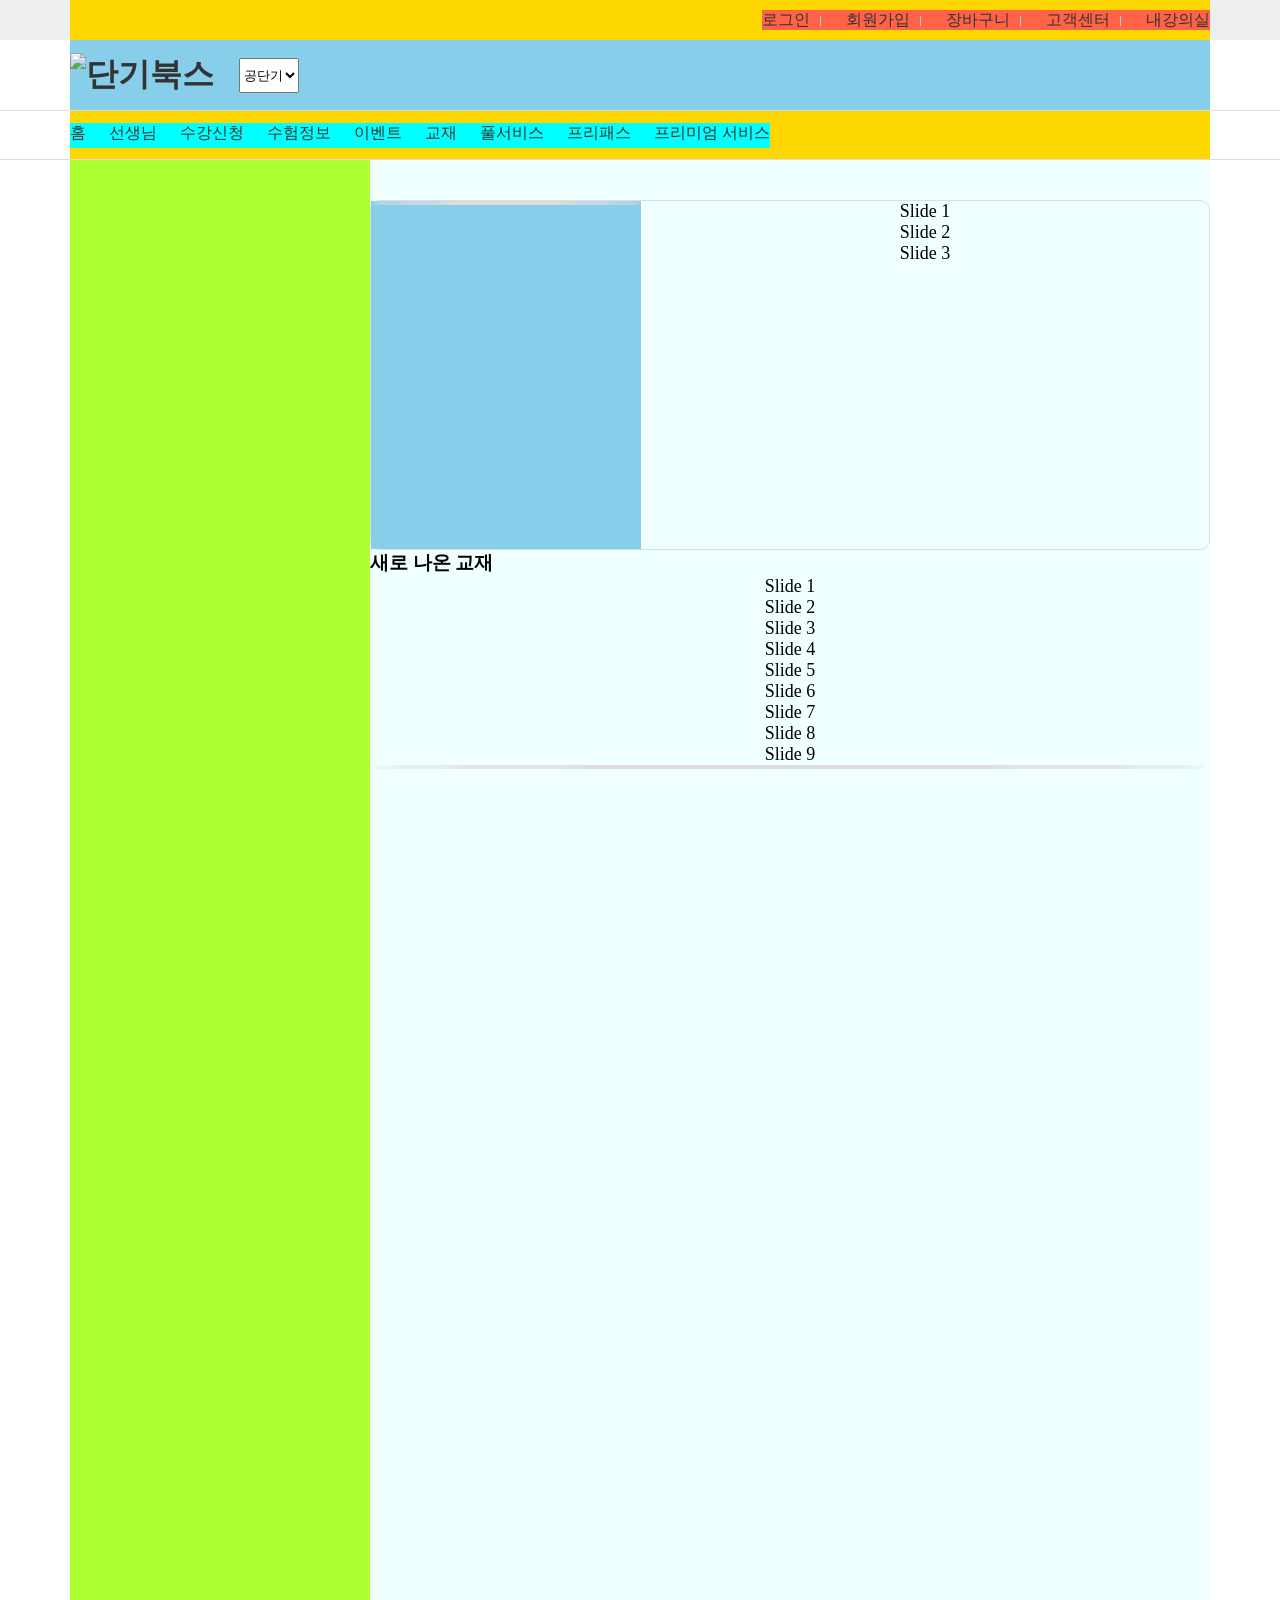
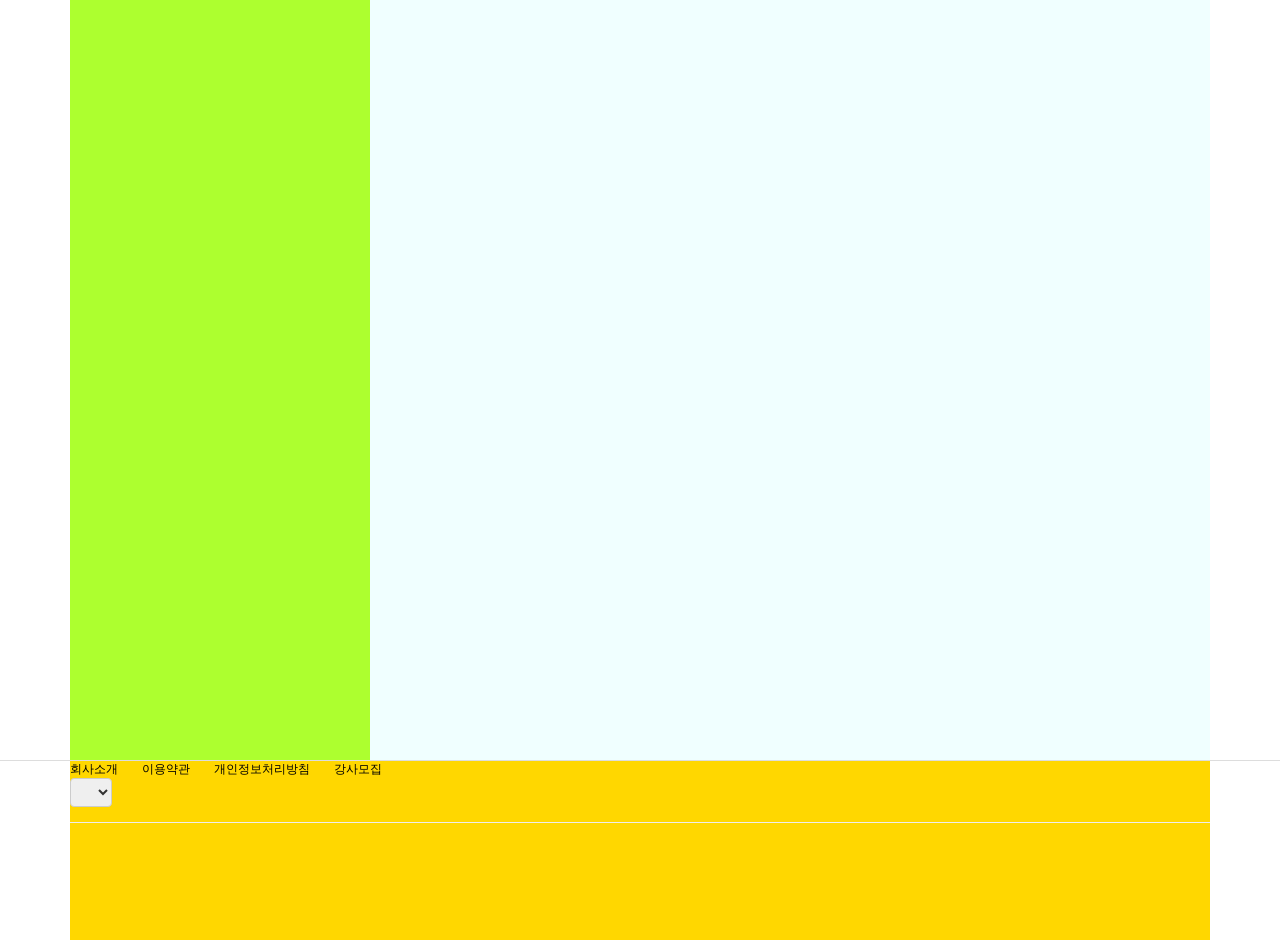
==== index.html @ d00cea9a "20260319_slider" ====
<!DOCTYPE html>
<html lang="ko">

<head>
    <meta charset="UTF-8">
    <meta name="viewport" content="width=device-width, initial-scale=1.0">
    <title>단기 북스</title>

    <!-- Link Swiper's CSS -->
    <link rel="stylesheet" href="https://cdn.jsdelivr.net/npm/swiper@12/swiper-bundle.min.css" />

    <link rel="stylesheet" href="./css/reset.css">
    <link rel="stylesheet" href="./css/main.css">


</head>

<body>
    <header>
        <div id="header_top">
            <div class="container">
                <div id="login">
                    <ul>
                        <li><a href="#">로그인</a></li>
                        <li><a href="#">회원가입</a></li>
                        <li><a href="#">장바구니</a></li>
                        <li><a href="#">고객센터</a></li>
                        <li><a href="#">내강의실</a></li>
                    </ul>
                </div>
            </div>
        </div>
        <div id="header_main">
            <h1><a href="#" class="btn_my">
                    <img src="https://un-static.conects.com/un_static/img/common/logo/header_logo_dangibooks.png"
                        alt="단기북스">
                </a>
            </h1>
            <select name="set_user_biz_list">
                <option value="" disabled selected>공단기</option>
                <option value="">기술단기</option>
                <option value="">소방단기</option>
                <option value="">공기업단기</option>
                <option value="">자단기</option>
                <option value="">영단기</option>
                <option value="">노무사단기</option>
                <option value="">법무사단기</option>

            </select>
        </div>
        <nav>
            <div class="container">
                <ul>
                    <li><a href="">홈</a></li>
                    <li><a href="">선생님</a></li>
                    <li><a href="">수강신청</a></li>
                    <li><a href="">수험정보</a></li>
                    <li><a href="">이벤트</a></li>
                    <li><a href="">교재</a></li>
                    <li><a href="">풀서비스</a></li>
                    <li><a href="">프리패스</a></li>
                    <li><a href="">프리미엄 서비스</a></li>
                </ul>
            </div>
        </nav>
    </header>
    <main>
        <aside></aside>
        <div id="main_content">
            <div id="slider">
                <div id="slider_txt">
                    <div class="swiper-button-next"></div>
                    <div class="swiper-button-prev"></div>

                </div>
                <!-- Swiper -->
                <div class="swiper sliderSwiper">
                    <div class="swiper-wrapper">
                        <div class="swiper-slide">Slide 1</div>
                        <div class="swiper-slide">Slide 2</div>
                        <div class="swiper-slide">Slide 3</div>
                    </div>
                    <div class="swiper-pagination"></div>
                </div>
            </div>
            <div id="search"></div>
            <div id="best"></div>
            <div id="banner"></div>
            <div id="new">
                <h3>새로 나온 교재</h3>
                <!-- Swiper -->
                <div class="swiper newSwiper">
                    <div class="swiper-wrapper">
                        <div class="swiper-slide">Slide 1</div>
                        <div class="swiper-slide">Slide 2</div>
                        <div class="swiper-slide">Slide 3</div>
                        <div class="swiper-slide">Slide 4</div>
                        <div class="swiper-slide">Slide 5</div>
                        <div class="swiper-slide">Slide 6</div>
                        <div class="swiper-slide">Slide 7</div>
                        <div class="swiper-slide">Slide 8</div>
                        <div class="swiper-slide">Slide 9</div>
                    </div>
                    <div class="swiper-button-next"></div>
                    <div class="swiper-button-prev"></div>
                    <div class="swiper-pagination"></div>
                </div>
            </div>
        </div>
    </main>

    <footer>
        <div class="container">
            <div class="link_box">
                <div class="footer_menu">
                    <ul>
                        <li><a href="">회사소개</a></li>
                        <li><a href="">이용약관</a></li>
                        <li><a href="#" class="bold">개인정보처리방침</a></li>
                        <li><a href="">강사모집</a></li>
                    </ul>
                    <div class="family">
                        <select name="site" id="site">
                            <option value="#"></option>
                            <option value="#"></option>
                            <option value="#"></option>
                            <option value="#"></option>
                            <option value="#"></option>
                        </select>
                    </div>
                </div>
                <div class="company">
                    <p></p>
                    <p></p>
                </div>
    </footer>

    <!-- Swiper JS -->
    <script src="https://cdn.jsdelivr.net/npm/swiper@12/swiper-bundle.min.js"></script>

    <!-- Initialize Swiper -->
    <script src="./js/swiper.js"> </script>
    <script src="./js/book.js"></script>

</body>

</html>
---- css/main.css ----
@charset "utf-8";


.container {
    width: 1140px;
    height: 100%;
    margin: 0 auto;
    background-color: gold;
}
 /* 헤더 */
header {
    width: 100%;
    height: 160px;
    
}

#header_top {
    width: 100%;
    height: 40px;
    background-color: #eee;
}

#header_top .container{
    display: flex;
    justify-content: flex-end;
    align-items: center;

}


#login {
    /* width: 290px; */
    height: 20px;
    background-color: tomato;
}

#login ul {display:flex; 
    list-style: none;
    padding: 0;
    margin: 0;
    gap: 15px;
}

#login ul li {
    position: relative;
    display: flex;
    align-items: center;
}

#login ul li::after {
    content: "";
    display: block;
    width: 1px;
    height: 10px;
    background-color: #ccc;
    margin: 0 10px;
}

#login ul li:last-child::after{
    display: none;
}

#header_main {
    width: 1140px;
    height: 70px;
    margin: 0 auto;
    display: flex;
    align-items: center;
    background-color: skyblue;
}

#header_main img {
    width: 120px;
}

#header_main select {
    margin-left: 25px;
    width: 60px;
    height: 35px;
}

nav {
    width: 100%;
    height: 50px;
    border-top: 1px solid #ddd;
    border-bottom: 1px solid #ddd;
}

nav .container{display: flex; justify-self: flex-start; align-items: center;}
nav ul {width: 700px; height: 25px; display: flex; justify-content: space-between ; background-color: cyan;}

/* main */
main{width: 1140px; height: 2200px;  margin: 0 auto; display: flex; background-color: pink;}
aside{width: 300px; height: 100%; background-color: greenyellow;}

#main_content{width: calc(100% - 300px); height: 100%; background-color: azure;}

#slider{
    width: 100%;
    height: 350px;
    margin-top: 40px;
    border: 1px solid #ddd;
    border-radius: 10px;
    display: flex;
    /* background-color: green; */
}

#slider_txt {
    width: 270px;
    height: 100%;
    position: relative;
    background-color:skyblue;
}

.swiper-button-next {
   border: 1px solid #ddd;
    border-radius: 50%;
    left: 100px;
    right: auto; 
    top: auto;
    bottom: 100px;
    color: #888;



}



.swiper-button-prev {
    border: 1px solid #ddd;
    border-radius: 50%;
    left: 30px;
    top: auto;
    bottom: 100px;
    color: #888;
}

#slider_text .swiper-nevigation-icon {
    width: 50%;
    height: 50%;
    }
 




/* swiper css  */
#slider .swiper {
      width: calc(100% - 270px);
      height: 100%;
    }

    #new .swiper {
        width: 100%;
        height: 100%;
    }

    .swiper-slide {
      text-align: center;
      font-size: 18px;
      /* background: #444; */
      display: flex;
      justify-content: center;
      align-items: center;
    }

    .swiper-slide img {
      display: block;
      width: 100%;
      height: 100%;
      object-fit: cover;
    }

    /* new  */
    #new {
        width: 100%;
        height: 520px;
        
    }

    #new .swiper-slide{
        flex-direction: column;
        justify-content: flex-start;
    }

    #new .swiper-slide img {
        width: 100%;
        height: auto;
    }


/* footer */
footer{width: 100%; height: 180px; border-top: 1px solid #ddd;
}
footer ul {
    display: flex; margin: 0 auto; font-size: 12px; font-family: sans-serif; color: aqua;
}

footer.container {
    width: 1200px;
    margin: 0 auto;
    padding: 30px 0;
}

.link_box {
    display: flex;
    justify-content: space-between;
    align-items: center;
    border-bottom:  1px solid #eee;
    padding-bottom: 15px;
    margin-bottom: 20px;
}

.footer_menu ul li:after{
    content: "";
    width: 1px;
    height: 12px;
    background-color: #ddd;
    margin: 0 12px;
}

.footer_menu ul li:last-child::after{
    display: none;
}

.footer_menu ul li a {
    text-decoration: none;
    color: #000;
}

.family select {
    padding: 5px 10px;
    border: 1px solid #ccc;
    border-radius: 4px;
    color: #333;
}
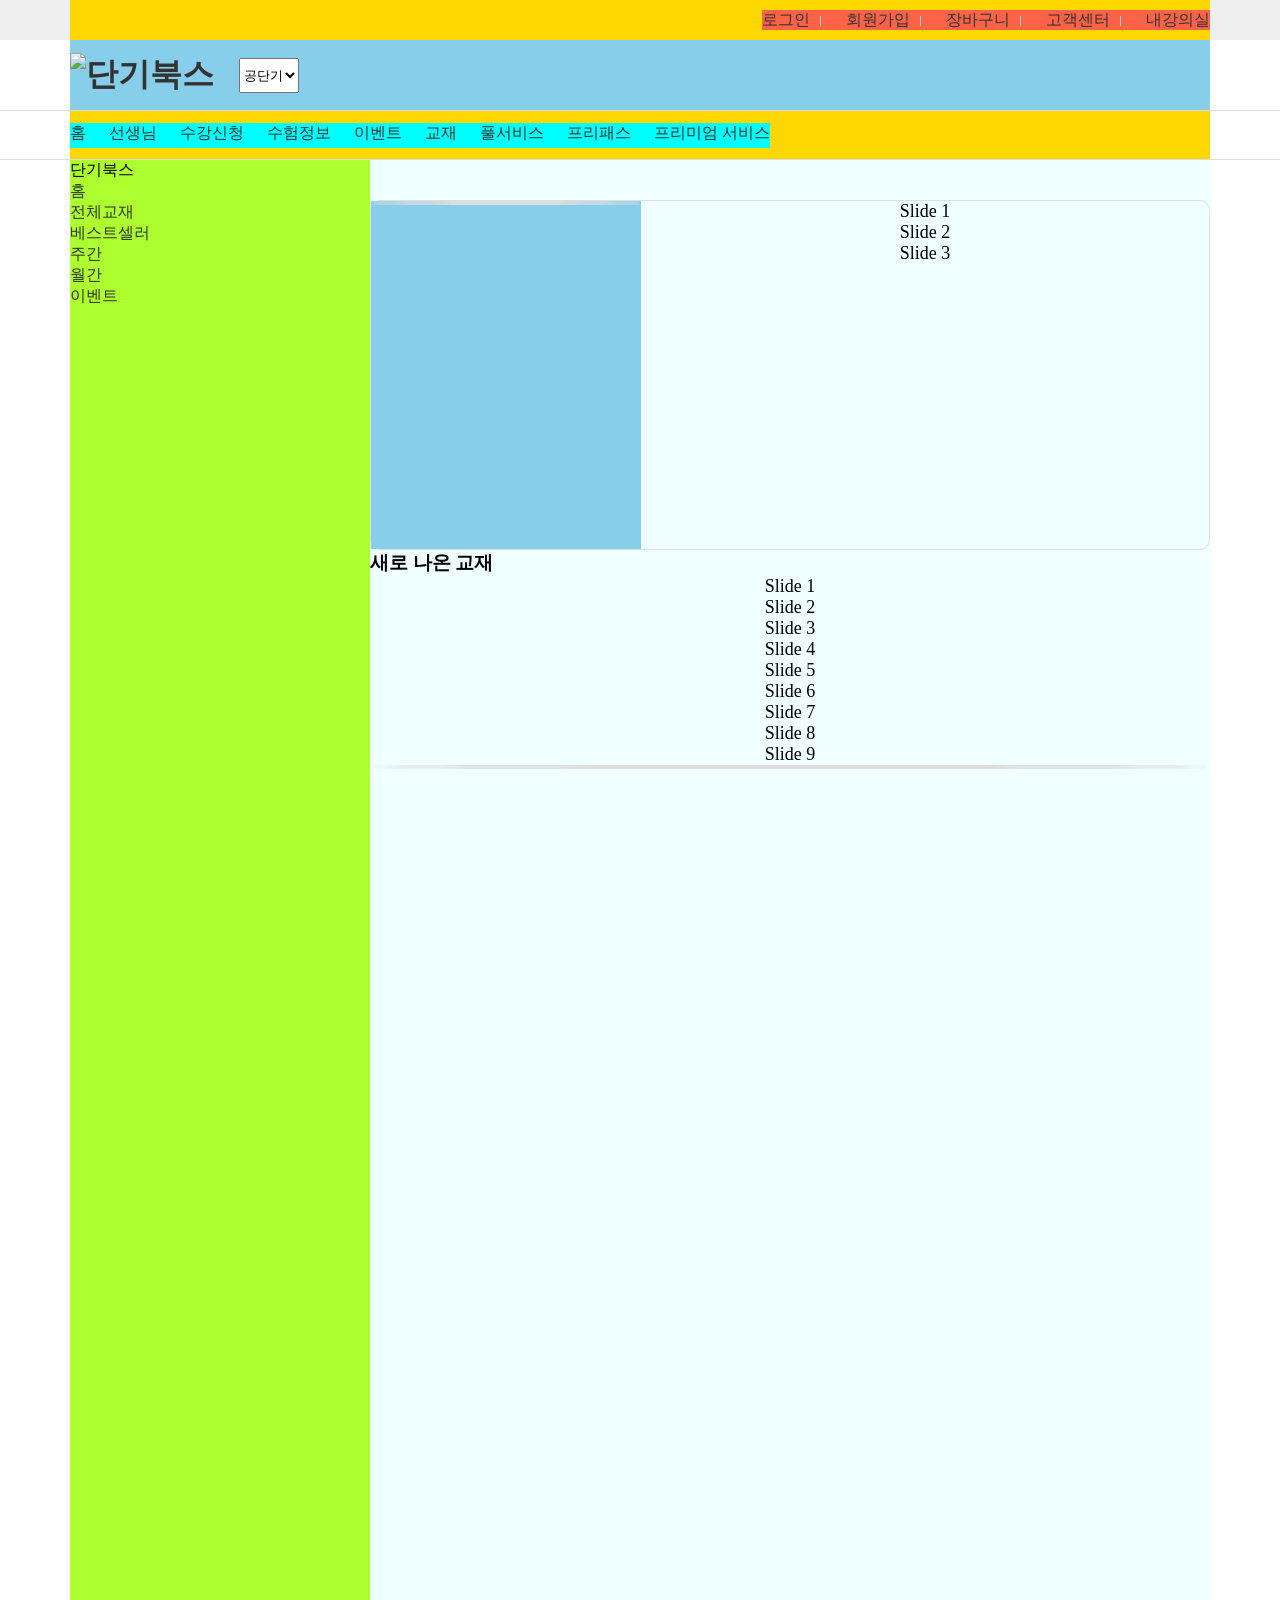
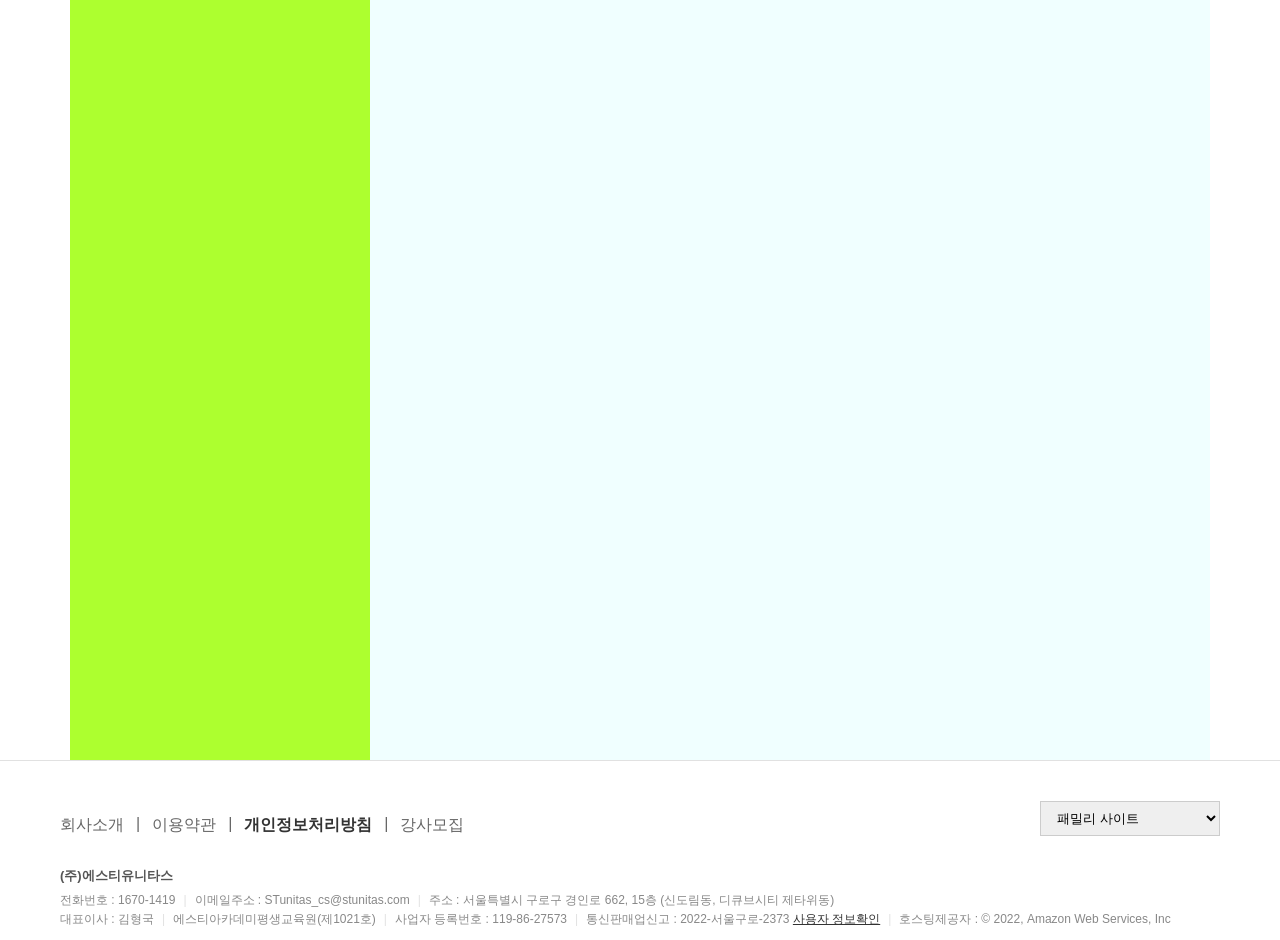
==== commit 74d4da39: "20260319_06pm" ====
--- a/index.html
+++ b/index.html
@@ -65,7 +65,26 @@
         </nav>
     </header>
     <main>
-        <aside></aside>
+        <aside>
+            <div id="aside menu">
+                  단기북스
+            </div>
+            <ul>
+                <li><a href="#">홈</a></li>
+                <li><a href="#">전체교재</a></li>
+                <li><a href="has-sub">베스트셀러</a>
+                     <ul class="sub menu">
+                        <li><a href="#">주간</a></li>
+                        <li><a href="#">월간</a></li>
+                     </ul>
+                 </li>
+                 <li><a href="#">이벤트</a></li>
+
+
+            </ul>
+
+
+        </aside>
         <div id="main_content">
             <div id="slider">
                 <div id="slider_txt">
@@ -109,31 +128,50 @@
         </div>
     </main>
 
-    <footer>
-        <div class="container">
-            <div class="link_box">
-                <div class="footer_menu">
-                    <ul>
-                        <li><a href="">회사소개</a></li>
-                        <li><a href="">이용약관</a></li>
-                        <li><a href="#" class="bold">개인정보처리방침</a></li>
-                        <li><a href="">강사모집</a></li>
-                    </ul>
-                    <div class="family">
-                        <select name="site" id="site">
-                            <option value="#"></option>
-                            <option value="#"></option>
-                            <option value="#"></option>
-                            <option value="#"></option>
-                            <option value="#"></option>
-                        </select>
-                    </div>
+    <footer class="site-footer">
+        <div class="footer-container">
+            <div class="footer-top">
+                <ul class="footer-links">
+                    <li><a href="#">회사소개</a></li>
+                    <li>|</li>
+                    <li><a href="#">이용약관</a></li>
+                    <li>|</li>
+                    <li><a href="#" class="bold">개인정보처리방침</a></li>
+                    <li>|</li>
+                    <li><a href="#">강사모집</a></li>
+                </ul>
+
+                <div class="family-site">
+                    <select name="site" id="site">
+                        <option value="#">패밀리 사이트</option>
+                        <option value="#">공단기</option>
+                        <option value="#">기술단기</option>
+                        <option value="#">소방단기</option>
+                        <option value="#">경단기</option>
+                    </select>
                 </div>
-                <div class="company">
-                    <p></p>
-                    <p></p>
+            </div>
+
+            <div class="footer-bottom">
+                <p class="company-name"><strong>(주)에스티유니타스</strong></p>
+                <div class="info-row">
+                    <span>전화번호 : 1670-1419</span>
+                    <span>이메일주소 : STunitas_cs@stunitas.com</span>
+                    <span>주소 : 서울특별시 구로구 경인로 662, 15층 (신도림동, 디큐브시티 제타위동)</span>
                 </div>
+                <div class="info-row">
+                    <span>대표이사 : 김형국</span>
+                    <span>에스티아카데미평생교육원(제1021호)</span>
+                    <span>사업자 등록번호 : 119-86-27573</span>
+                    <span>통신판매업신고 : 2022-서울구로-2373 <a href="#" class="confirm-link">사용자 정보확인</a></span>
+                    <span>호스팅제공자 : &copy; 2022, Amazon Web Services, Inc</span>
+                </div>
+            </div>
+        </div>
     </footer>
+
+
+
 
     <!-- Swiper JS -->
     <script src="https://cdn.jsdelivr.net/npm/swiper@12/swiper-bundle.min.js"></script>
--- a/css/main.css
+++ b/css/main.css
@@ -91,7 +91,8 @@
 
 /* main */
 main{width: 1140px; height: 2200px;  margin: 0 auto; display: flex; background-color: pink;}
-aside{width: 300px; height: 100%; background-color: greenyellow;}
+aside{width: 300px; height: 100%;  background-color: greenyellow;}
+
 
 #main_content{width: calc(100% - 300px); height: 100%; background-color: azure;}
 
@@ -191,47 +192,91 @@
 
 
 /* footer */
-footer{width: 100%; height: 180px; border-top: 1px solid #ddd;
-}
-footer ul {
-    display: flex; margin: 0 auto; font-size: 12px; font-family: sans-serif; color: aqua;
-}
-
-footer.container {
-    width: 1200px;
+footer {
+    width: 100%;
+    height: 180px;
+    border-top: 1px solid #ddd
+}
+
+.site-footer {
+    padding: 40px 0;
+    background-color: #fff;
+    /* 배경을 흰색으로 고정 */
+    border-top: 1px solid #e1e1e1;
+    font-family: 'Malgun Gothic', sans-serif;
+    color: #666;
+}
+
+.footer-container {
+    max-width: 1200px;
     margin: 0 auto;
-    padding: 30px 0;
-}
-
-.link_box {
+    padding: 0 20px;
+}
+
+.footer-top {
     display: flex;
     justify-content: space-between;
-    align-items: center;
-    border-bottom:  1px solid #eee;
-    padding-bottom: 15px;
-    margin-bottom: 20px;
-}
-
-.footer_menu ul li:after{
+    align-items: flex-end;
+    margin-bottom: 30px;
+}
+
+.footer-links {
+    display: flex;
+    list-style: none;
+    gap: 12px;
+    padding: 0;
+    margin: 0;
+}
+
+.footer-links a {
+    text-decoration: none;
+    color: #666;
+}
+
+.footer-links .bold {
+    font-weight: bold;
+    color: #333;
+}
+
+.family-site select {
+    padding: 8px 12px;
+    border: 1px solid #ccc;
+    width: 180px;
+}
+
+.footer-bottom {
+    line-height: 1.6;
+    font-size: 12px;
+    text-align: left;
+    color: #888;
+}
+
+.company-name {
+    margin-bottom: 4px;
+    font-size: 13px;
+    color: #555;
+    font-weight: bold;
+}
+
+.info-row {
+    display: flex;
+    flex-wrap: wrap;
+    column-gap: 8px;
+    row-gap: 2px;
+}
+
+/* 세로선(|) 넣는 법 */
+.info-row span::after {
+    content: "|";
+    margin-left: 8px;
+    color: #e1e1e1;
+    font-weight: normal;
+}
+
+.info-row span:last-child::after {
     content: "";
-    width: 1px;
-    height: 12px;
-    background-color: #ddd;
-    margin: 0 12px;
-}
-
-.footer_menu ul li:last-child::after{
-    display: none;
-}
-
-.footer_menu ul li a {
-    text-decoration: none;
-    color: #000;
-}
-
-.family select {
-    padding: 5px 10px;
-    border: 1px solid #ccc;
-    border-radius: 4px;
-    color: #333;
-}
+}
+
+.confirm-link {
+    text-decoration: underline !important;
+}
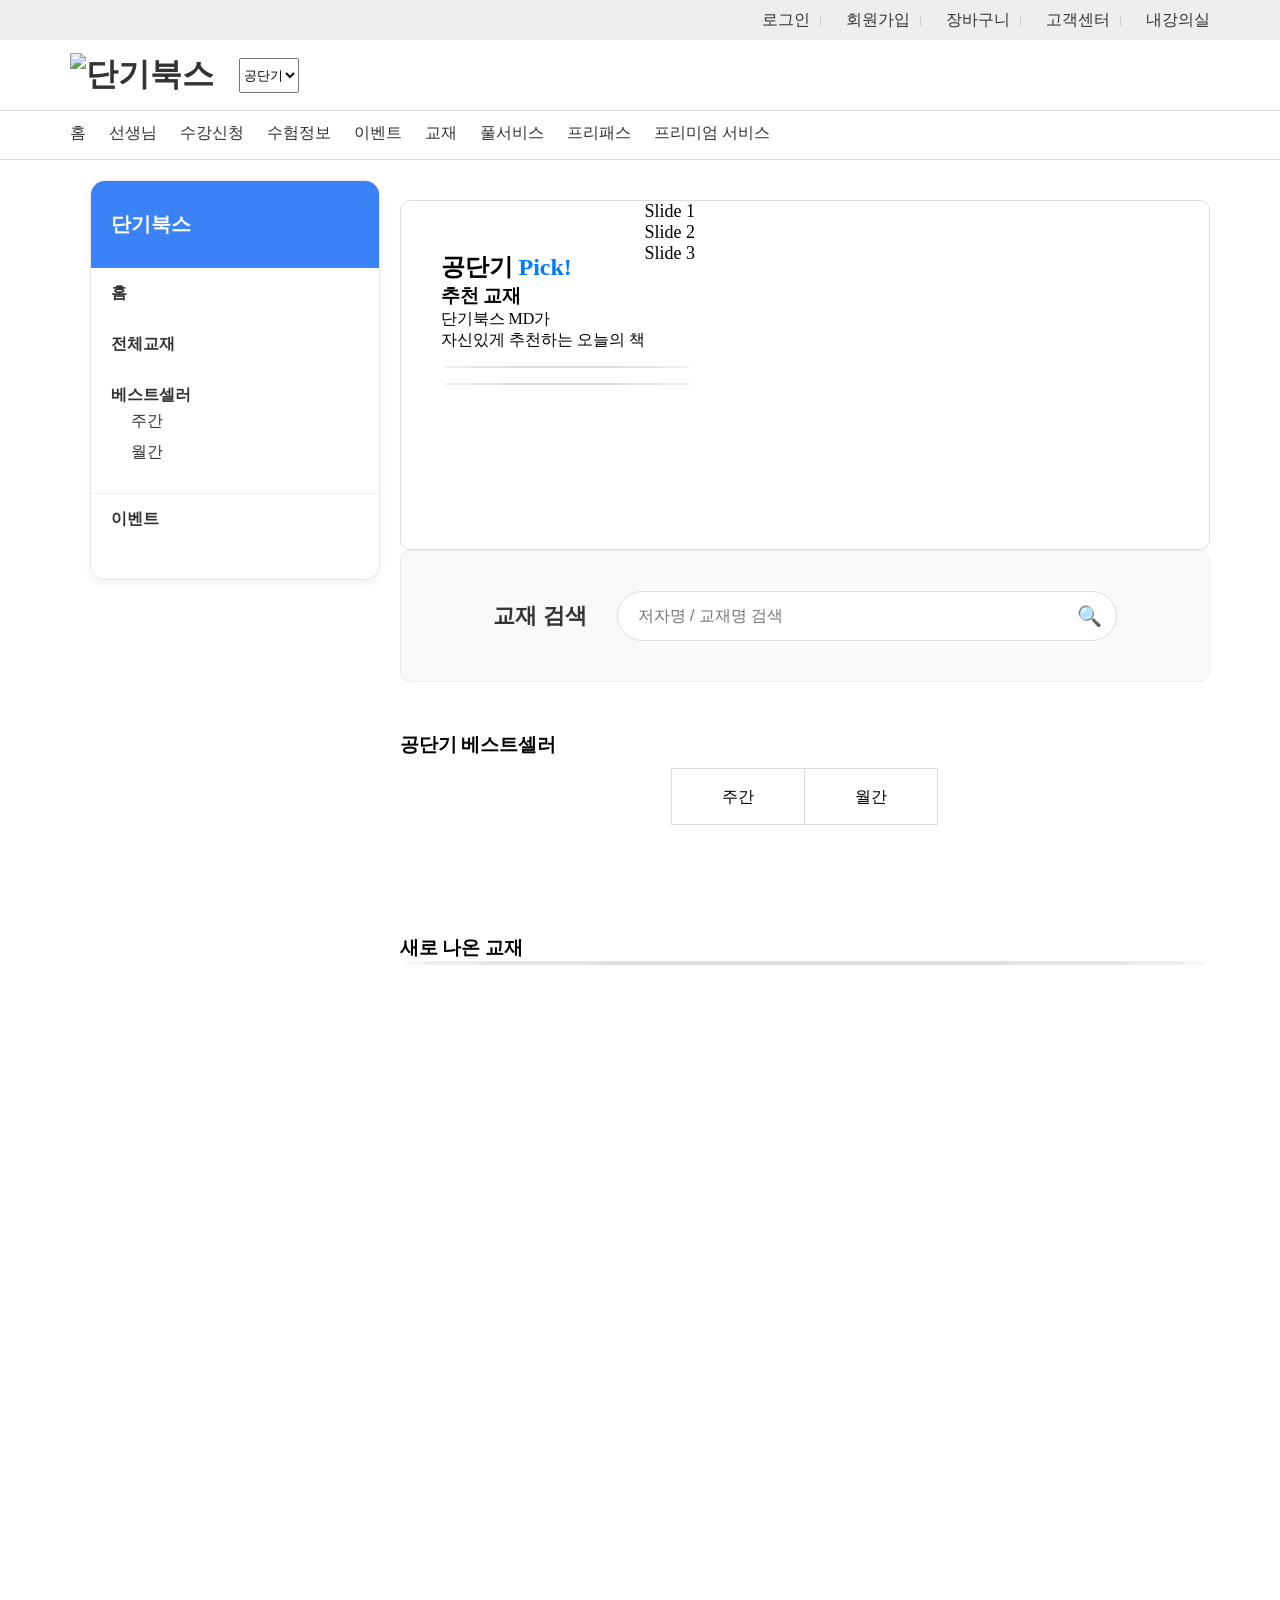
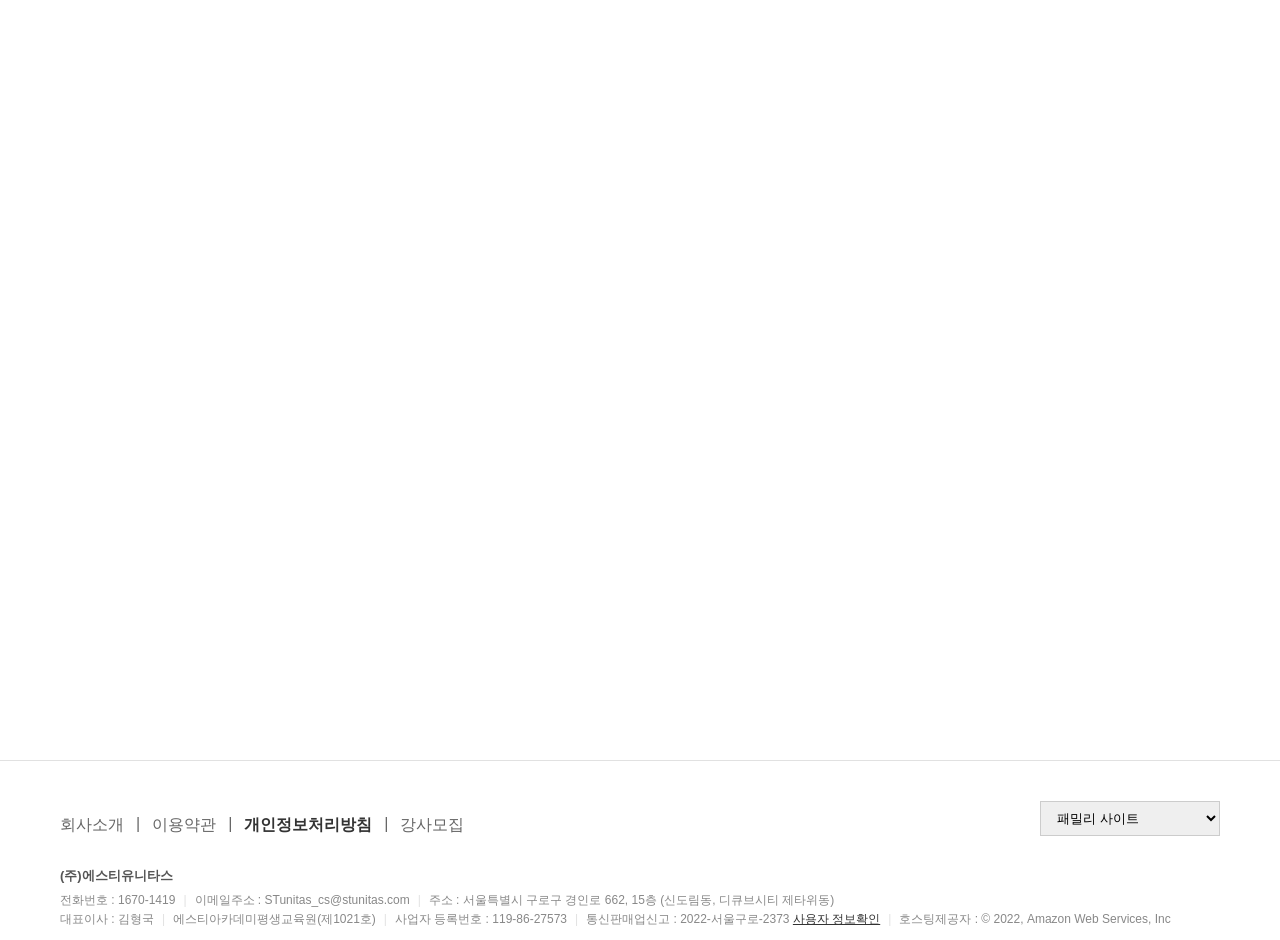
==== commit e9b96cbb: "2026.0320_best" ====
--- a/index.html
+++ b/index.html
@@ -66,19 +66,19 @@
     </header>
     <main>
         <aside>
-            <div id="aside menu">
-                  단기북스
+            <div class="sidebar-header">
+                단기북스
             </div>
             <ul>
                 <li><a href="#">홈</a></li>
                 <li><a href="#">전체교재</a></li>
                 <li><a href="has-sub">베스트셀러</a>
-                     <ul class="sub menu">
+                    <ul class="sub menu">
                         <li><a href="#">주간</a></li>
                         <li><a href="#">월간</a></li>
-                     </ul>
-                 </li>
-                 <li><a href="#">이벤트</a></li>
+                    </ul>
+                </li>
+                <li><a href="#">이벤트</a></li>
 
 
             </ul>
@@ -88,6 +88,11 @@
         <div id="main_content">
             <div id="slider">
                 <div id="slider_txt">
+                    <div class="pick_titles">
+                        <h2>공단기 <span>Pick!</span></h2>
+                        <h3>추천 교재</h3>
+                        <p>단기북스 MD가<br>자신있게 추천하는 오늘의 책</p>
+                    </div>
                     <div class="swiper-button-next"></div>
                     <div class="swiper-button-prev"></div>
 
@@ -102,30 +107,75 @@
                     <div class="swiper-pagination"></div>
                 </div>
             </div>
-            <div id="search"></div>
-            <div id="best"></div>
-            <div id="banner"></div>
-            <div id="new">
-                <h3>새로 나온 교재</h3>
-                <!-- Swiper -->
-                <div class="swiper newSwiper">
-                    <div class="swiper-wrapper">
-                        <div class="swiper-slide">Slide 1</div>
-                        <div class="swiper-slide">Slide 2</div>
-                        <div class="swiper-slide">Slide 3</div>
-                        <div class="swiper-slide">Slide 4</div>
-                        <div class="swiper-slide">Slide 5</div>
-                        <div class="swiper-slide">Slide 6</div>
-                        <div class="swiper-slide">Slide 7</div>
-                        <div class="swiper-slide">Slide 8</div>
-                        <div class="swiper-slide">Slide 9</div>
-                    </div>
-                    <div class="swiper-button-next"></div>
-                    <div class="swiper-button-prev"></div>
-                    <div class="swiper-pagination"></div>
-                </div>
-            </div>
-        </div>
+
+            <div id="search">
+                <div class="search_container">
+                    <span class="search_title">교재 검색</span>
+                    <div class="search_box">
+                        <input type="text" placeholder="저자명 / 교재명 검색">
+                        <button type="button" class="search_btn">🔍</button>
+                    </div>
+                </div>
+            </div>
+
+            <div id="best">
+                <div class="best_header">
+                    <h3>공단기 베스트셀러</h3>
+                </div>
+                <ul id="booktab">
+                    <li>주간</li>
+                    <li>월간</li>
+                </ul>
+
+                <article id="tab1">
+                    <div class="box"></div>
+                    <div class="box"></div>
+                    <div class="box"></div>
+                    <div class="box"></div>
+                    <div class="box"></div>
+                    <div class="box"></div>
+                    <div class="box"></div>
+                    <div class="box"></div>
+                    <div class="box"></div>
+                    <div class="box"></div>
+
+                </article>
+
+                <article id="tab2">
+                    <div class="box"></div>
+                    <div class="box"></div>
+                    <div class="box"></div>
+                    <div class="box"></div>
+                    <div class="box"></div>
+                    <div class="box"></div>
+                    <div class="box"></div>
+                    <div class="box"></div>
+                </article>
+
+
+                <div id="new">
+                    <div class="new_header">
+                        <h3>새로 나온 교재</h3>
+                    </div>
+                    <div class="swiper newSwiper">
+                        <div class="swiper-wrapper">
+                            <div class="swiper-slide"></div>
+                            <div class="swiper-slide"></div>
+                            <div class="swiper-slide"></div>
+                            <div class="swiper-slide"></div>
+                            <div class="swiper-slide"></div>
+                            <div class="swiper-slide"></div>
+                            <div class="swiper-slide"></div>
+                            <div class="swiper-slide"></div>
+                            <div class="swiper-slide"></div>
+                            <div class="swiper-slide"></div>
+                        </div>
+                        <div class="swiper-button-next"></div>
+                        <div class="swiper-button-prev"></div>
+                        <div class="swiper-pagination"></div>
+                    </div>
+                </div>
+            </div>
     </main>
 
     <footer class="site-footer">
--- a/css/main.css
+++ b/css/main.css
@@ -5,13 +5,14 @@
     width: 1140px;
     height: 100%;
     margin: 0 auto;
-    background-color: gold;
-}
- /* 헤더 */
+    /* background-color: gold; */
+}
+
+/* 헤더 */
 header {
     width: 100%;
     height: 160px;
-    
+
 }
 
 #header_top {
@@ -20,7 +21,7 @@
     background-color: #eee;
 }
 
-#header_top .container{
+#header_top .container {
     display: flex;
     justify-content: flex-end;
     align-items: center;
@@ -31,10 +32,11 @@
 #login {
     /* width: 290px; */
     height: 20px;
-    background-color: tomato;
-}
-
-#login ul {display:flex; 
+    /* background-color: tomato; */
+}
+
+#login ul {
+    display: flex;
     list-style: none;
     padding: 0;
     margin: 0;
@@ -56,7 +58,7 @@
     margin: 0 10px;
 }
 
-#login ul li:last-child::after{
+#login ul li:last-child::after {
     display: none;
 }
 
@@ -66,7 +68,7 @@
     margin: 0 auto;
     display: flex;
     align-items: center;
-    background-color: skyblue;
+    /* background-color: skyblue; */
 }
 
 #header_main img {
@@ -86,38 +88,219 @@
     border-bottom: 1px solid #ddd;
 }
 
-nav .container{display: flex; justify-self: flex-start; align-items: center;}
-nav ul {width: 700px; height: 25px; display: flex; justify-content: space-between ; background-color: cyan;}
+nav .container {
+    display: flex;
+    justify-self: flex-start;
+    align-items: center;
+}
+
+nav ul {
+    width: 700px;
+    height: 25px;
+    display: flex;
+    justify-content: space-between;
+    /* background-color: cyan; */
+}
 
 /* main */
-main{width: 1140px; height: 2200px;  margin: 0 auto; display: flex; background-color: pink;}
-aside{width: 300px; height: 100%;  background-color: greenyellow;}
-
-
-#main_content{width: calc(100% - 300px); height: 100%; background-color: azure;}
-
-#slider{
+main {
+    width: 1140px;
+    height: 2200px;
+    margin: 0 auto;
+    display: flex;
+    /* background-color: pink; */
+}
+
+aside {
+    width: 300px;
+    height: 400px;
+    border: 1px solid #e5e7eb;
+    border-radius: 15px;
+    overflow: hidden;
+    background-color: white;
+    margin: 20px;
+
+    box-shadow: 0 4px 10px rgba(0, 0, 0, 0.05);
+
+}
+
+.sidebar-header {
+    background-color: #3b82f6;
+    color: white;
+    padding: 30px 20px;
+    font-size: 20px;
+    font-weight: bold;
+}
+
+aside ul {
+    list-style: none;
+    padding: 0;
+    margin: 0;
+}
+
+aside ul li {
+    padding: 15px 20px;
+    font-weight: bold;
+}
+
+
+aside ul li ul li {
+    font-weight: normal;
+    color: #888;
+    padding: 5px 20px;
+}
+
+aside>ul>li:last-child {
+    border-top: 1px solid #eee;
+    margin-top: 10px;
+    padding-top: 15px;
+}
+
+#search {
+    width: 100%;
+    padding: 40px 0;
+    /* 위아래 여백 */
+    background-color: #f8f9fa;
+    /* 연한 회색 배경색 */
+    border: 1px solid #eee;
+    border-radius: 10px;
+    margin-bottom: 50px;
+    /* 아래 '베스트셀러'와의 간격 */
+}
+
+.search_container {
+    display: flex;
+    justify-content: center;
+    align-items: center;
+    gap: 30px;
+    /* '교재 검색' 글자와 검색창 사이 간격 */
+}
+
+.search_title {
+    font-size: 22px;
+    font-weight: bold;
+    color: #333;
+}
+
+.search_box {
+    position: relative;
+    width: 500px;
+    /* 검색창 너비 */
+}
+
+.search_box input {
+    width: 100%;
+    padding: 15px 50px 15px 20px;
+    /* 오른쪽 여백은 버튼 자리 */
+    border: 1px solid #ddd;
+    border-radius: 30px;
+    /* 둥근 입력창 */
+    font-size: 16px;
+    outline: none;
+}
+
+.search_btn {
+    position: absolute;
+    right: 15px;
+    top: 50%;
+    transform: translateY(-50%);
+    background: none;
+    border: none;
+    font-size: 20px;
+    cursor: pointer;
+    color: #888;
+}
+
+
+#main_content {
+    width: calc(100% - 300px);
+    height: 100%;
+    /* background-color: azure; */
+}
+
+#booktab {
+    margin: 10px;
+    display: flex;
+    justify-content: center;
+}
+
+#booktab li {
+    float: left;
+    text-align: center;
+    line-height: 45px;
+    cursor: pointer;
+    padding: 5px 50px;
+    border-left: 1px solid #ddd;
+    border-top: 1px solid #ddd;
+    border-bottom: 1px solid #ddd;
+}
+
+#booktab li:last-child {
+    border-right: 1px solid #ddd;
+}
+
+article {
+    display: flex;
+    flex-wrap: wrap;
+    justify-content: flex-start;
+    align-content: flex-start;
+    position: relative;
+}
+
+#tab2,
+#tab3 {
+    display: none;
+}
+
+.box {
+    width: calc(18% - 10px);
+    text-align: center;
+    margin: 10px;
+    padding: 15px 30px;
+
+}
+
+.box p {
+    font-size: 11px;
+    color: #666;
+    text-align: left;
+}
+
+#slider {
     width: 100%;
     height: 350px;
     margin-top: 40px;
     border: 1px solid #ddd;
     border-radius: 10px;
-    display: flex;
-    /* background-color: green; */
+    position: relative;
+    display: flex;
+    align-items: center;
 }
 
 #slider_txt {
-    width: 270px;
-    height: 100%;
-    position: relative;
-    background-color:skyblue;
+    width: 250px;
+    height: 100%;
+    position: absolute;
+    left: 40px;
+    top: 50%;
+    transform: translateY(-50%);
+    display: flex;
+    flex-direction: column;
+    gap: 15px;
+    z-index: 10;
+    padding-top: 50px ;
+    
+}
+
+#slider_txt h2 span {
+    color: #007bff; /* 원본과 같은 파란색 */
 }
 
 .swiper-button-next {
-   border: 1px solid #ddd;
+    border: 1px solid #ddd;
     border-radius: 50%;
     left: 100px;
-    right: auto; 
+    right: auto;
     top: auto;
     bottom: 100px;
     color: #888;
@@ -140,55 +323,55 @@
 #slider_text .swiper-nevigation-icon {
     width: 50%;
     height: 50%;
-    }
- 
+}
+
 
 
 
 
 /* swiper css  */
 #slider .swiper {
-      width: calc(100% - 270px);
-      height: 100%;
-    }
-
-    #new .swiper {
-        width: 100%;
-        height: 100%;
-    }
-
-    .swiper-slide {
-      text-align: center;
-      font-size: 18px;
-      /* background: #444; */
-      display: flex;
-      justify-content: center;
-      align-items: center;
-    }
-
-    .swiper-slide img {
-      display: block;
-      width: 100%;
-      height: 100%;
-      object-fit: cover;
-    }
-
-    /* new  */
-    #new {
-        width: 100%;
-        height: 520px;
-        
-    }
-
-    #new .swiper-slide{
-        flex-direction: column;
-        justify-content: flex-start;
-    }
-
-    #new .swiper-slide img {
-        width: 100%;
-        height: auto;
-    }
+    width: calc(100% - 270px);
+    height: 100%;
+}
+
+#new .swiper {
+    width: 100%;
+    height: 100%;
+}
+
+.swiper-slide {
+    text-align: center;
+    font-size: 18px;
+    /* background: #444; */
+    display: flex;
+    justify-content: center;
+    align-items: center;
+}
+
+.swiper-slide img {
+    display: block;
+    width: 100%;
+    height: 100%;
+    object-fit: cover;
+}
+
+/* new  */
+#new {
+    width: 100%;
+    height: 520px;
+
+}
+
+#new .swiper-slide {
+    flex-direction: column;
+    justify-content: flex-start;
+}
+
+#new .swiper-slide img {
+    width: 100%;
+    height: auto;
+}
 
 
 /* footer */
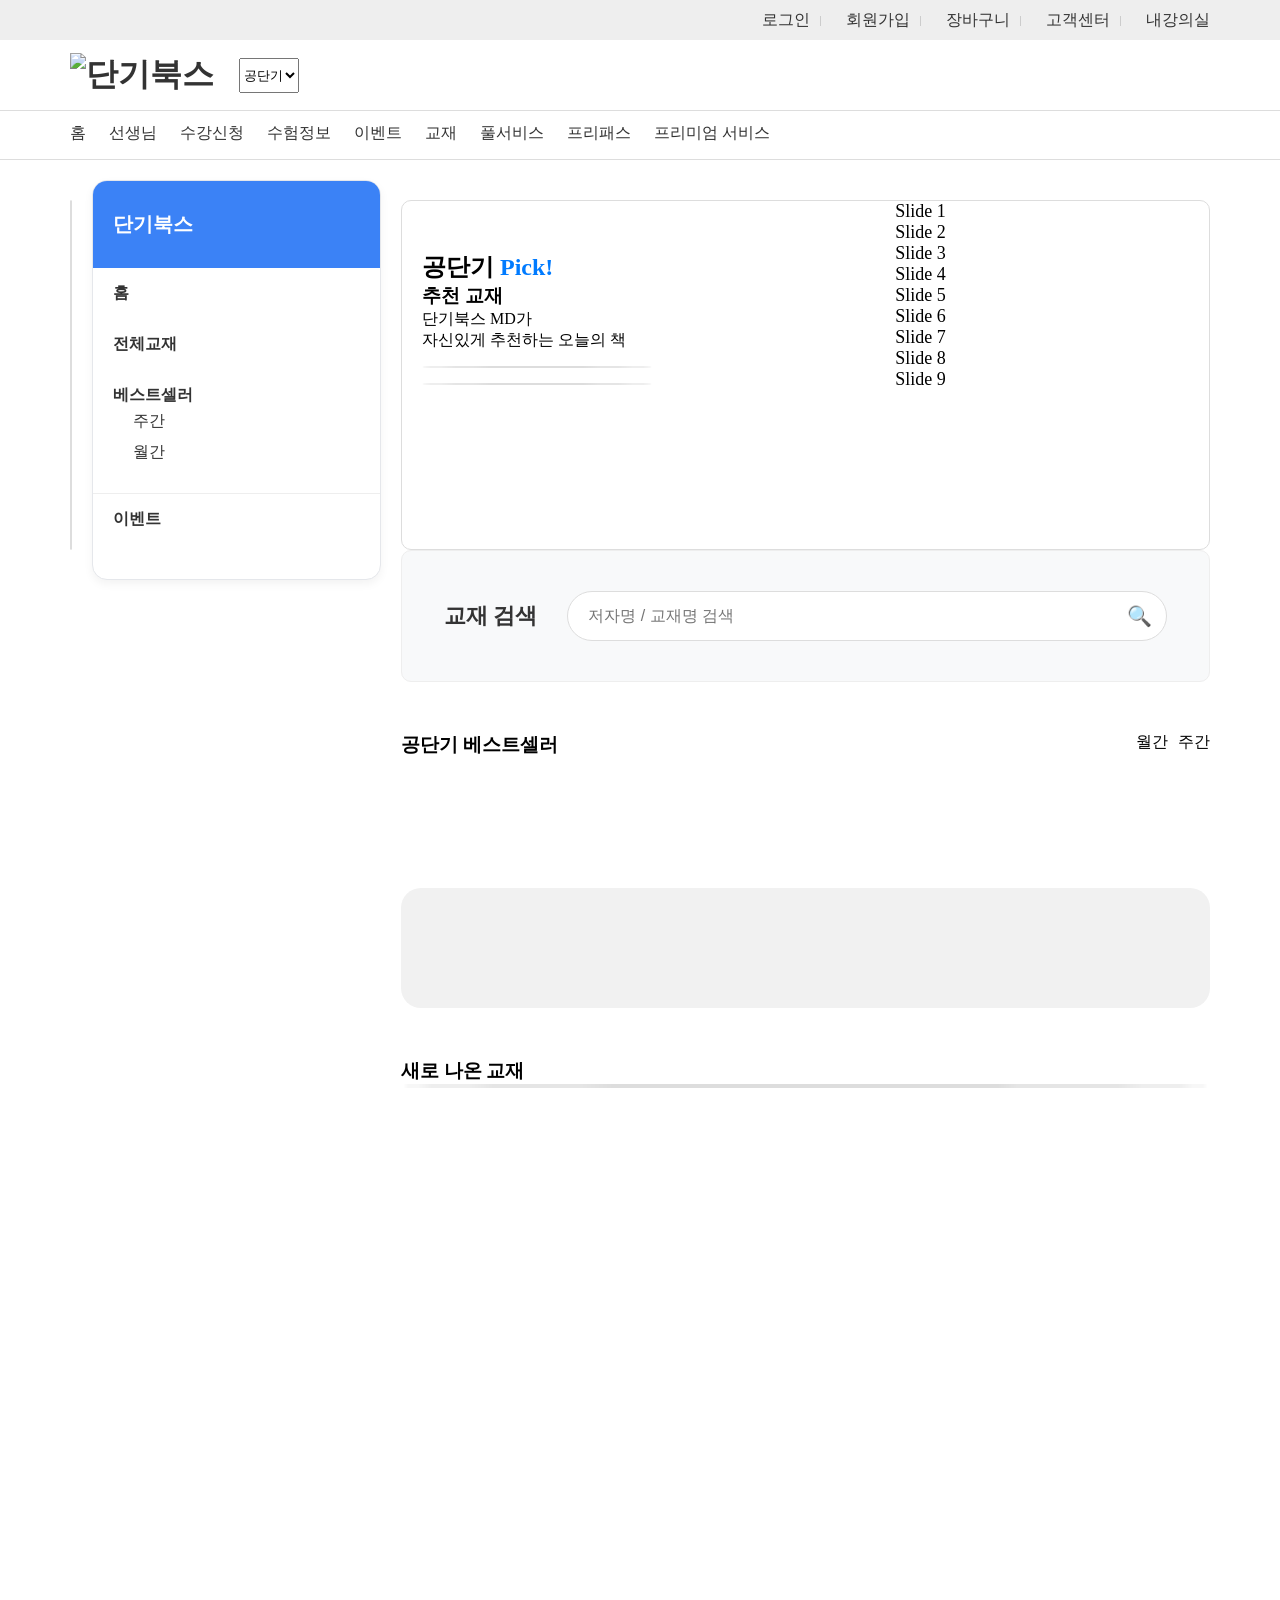
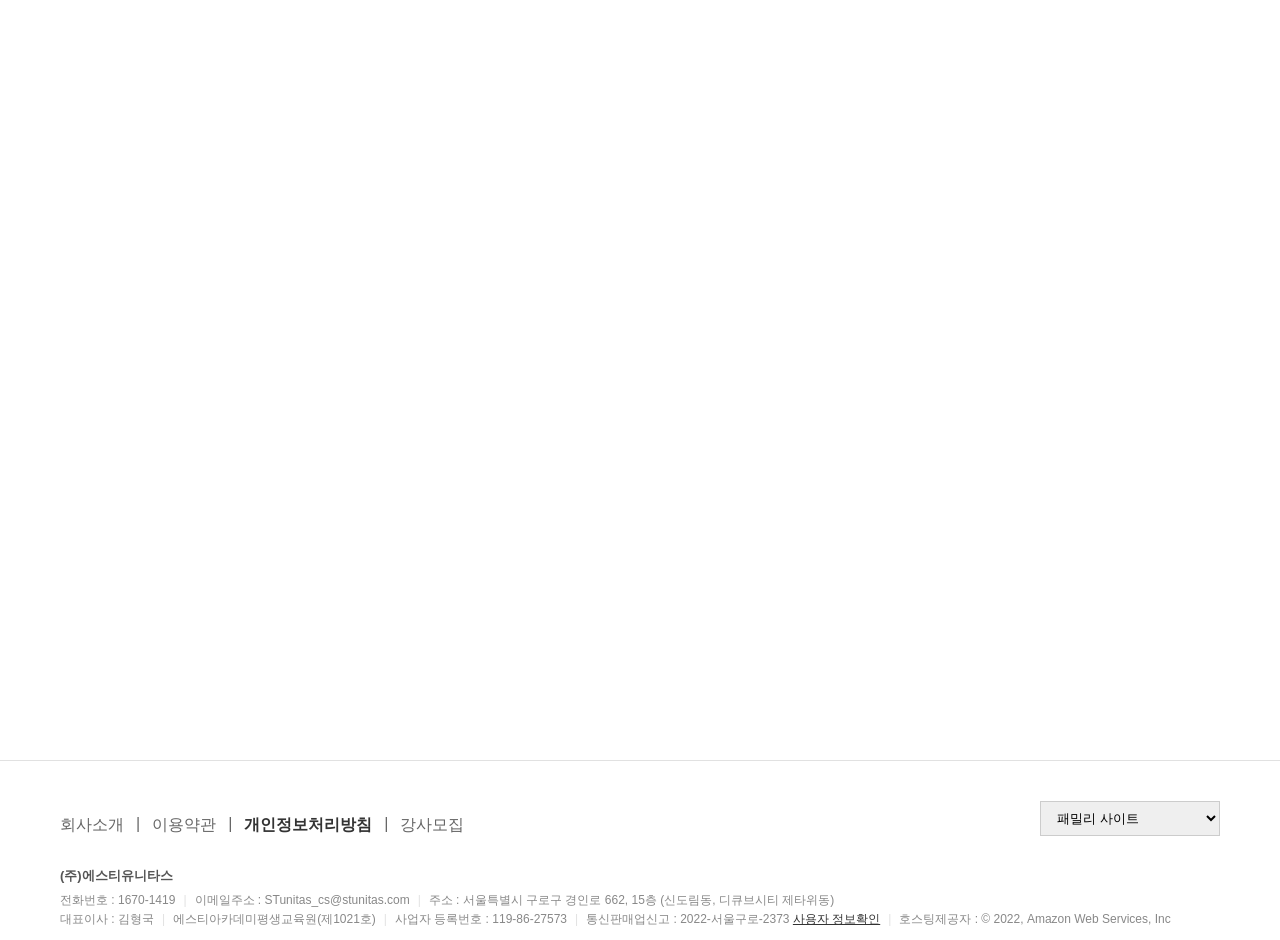
==== commit 88ea5792: "20260323_box" ====
--- a/index.html
+++ b/index.html
@@ -65,6 +65,11 @@
         </nav>
     </header>
     <main>
+        <div id="main content">
+            <div id="slider">
+
+            </div>
+        </div>
         <aside>
             <div class="sidebar-header">
                 단기북스
@@ -103,10 +108,18 @@
                         <div class="swiper-slide">Slide 1</div>
                         <div class="swiper-slide">Slide 2</div>
                         <div class="swiper-slide">Slide 3</div>
+                        <div class="swiper-slide">Slide 4</div>
+                        <div class="swiper-slide">Slide 5</div>
+                        <div class="swiper-slide">Slide 6</div>
+                        <div class="swiper-slide">Slide 7</div>
+                        <div class="swiper-slide">Slide 8</div>
+                        <div class="swiper-slide">Slide 9</div>
                     </div>
                     <div class="swiper-pagination"></div>
                 </div>
             </div>
+
+
 
             <div id="search">
                 <div class="search_container">
@@ -119,63 +132,79 @@
             </div>
 
             <div id="best">
-                <div class="best_header">
-                    <h3>공단기 베스트셀러</h3>
-                </div>
-                <ul id="booktab">
-                    <li>주간</li>
-                    <li>월간</li>
-                </ul>
-
-                <article id="tab1">
-                    <div class="box"></div>
-                    <div class="box"></div>
-                    <div class="box"></div>
-                    <div class="box"></div>
-                    <div class="box"></div>
-                    <div class="box"></div>
-                    <div class="box"></div>
-                    <div class="box"></div>
-                    <div class="box"></div>
-                    <div class="box"></div>
-
-                </article>
-
-                <article id="tab2">
-                    <div class="box"></div>
-                    <div class="box"></div>
-                    <div class="box"></div>
-                    <div class="box"></div>
-                    <div class="box"></div>
-                    <div class="box"></div>
-                    <div class="box"></div>
-                    <div class="box"></div>
-                </article>
-
-
-                <div id="new">
-                    <div class="new_header">
-                        <h3>새로 나온 교재</h3>
-                    </div>
-                    <div class="swiper newSwiper">
-                        <div class="swiper-wrapper">
-                            <div class="swiper-slide"></div>
-                            <div class="swiper-slide"></div>
-                            <div class="swiper-slide"></div>
-                            <div class="swiper-slide"></div>
-                            <div class="swiper-slide"></div>
-                            <div class="swiper-slide"></div>
-                            <div class="swiper-slide"></div>
-                            <div class="swiper-slide"></div>
-                            <div class="swiper-slide"></div>
-                            <div class="swiper-slide"></div>
-                        </div>
-                        <div class="swiper-button-next"></div>
-                        <div class="swiper-button-prev"></div>
-                        <div class="swiper-pagination"></div>
-                    </div>
-                </div>
-            </div>
+                <div class="tabs">
+                    <div class="best_header">
+                        <h3>공단기 베스트셀러</h3>
+                        <ul id="time">
+                            <li>주간</li>
+                            <li>월간</li>
+                        </ul>
+                    </div>
+                </div>
+
+            </div>
+
+
+            <article id="tab1">
+                <div class="box">
+                </div>
+                <div class="box">
+                </div>
+                <div class="box"></div>
+                <div class="box"></div>
+                <div class="box"></div>
+                <div class="box"></div>
+                <div class="box"></div>
+                <div class="box"></div>
+                <div class="box"></div>
+                <div class="box"></div>
+
+            </article>
+
+            <article id="tab2">
+                <div class="box"></div>
+                <div class="box"></div>
+                <div class="box"></div>
+                <div class="box"></div>
+                <div class="box"></div>
+                <div class="box"></div>
+                <div class="box"></div>
+                <div class="box"></div>
+                <div class="box"></div>
+                <div class="box"></div>
+            </article>
+
+            <div id="banner_wrap">
+                <div id="banner_section">
+                    <div class="banner_content">
+
+                    </div>
+                </div>
+            </div>
+
+            <div id="new">
+                <div class="new_header">
+                    <h3>새로 나온 교재</h3>
+                </div>
+                <div class="swiper newSwiper">
+                    <div class="swiper-wrapper">
+                        <div class="swiper-slide"></div>
+                        <div class="swiper-slide"></div>
+                        <div class="swiper-slide"></div>
+                        <div class="swiper-slide"></div>
+                        <div class="swiper-slide"></div>
+                        <div class="swiper-slide"></div>
+                        <div class="swiper-slide"></div>
+                        <div class="swiper-slide"></div>
+                        <div class="swiper-slide"></div>
+                        <div class="swiper-slide"></div>
+                    </div>
+                    <div class="swiper-button-next"></div>
+                    <div class="swiper-button-prev"></div>
+                    <div class="swiper-pagination"></div>
+                </div>
+            </div>
+        </div>
     </main>
 
     <footer class="site-footer">
--- a/css/main.css
+++ b/css/main.css
@@ -184,7 +184,7 @@
 
 .search_box {
     position: relative;
-    width: 500px;
+    width: 600px;
     /* 검색창 너비 */
 }
 
@@ -211,6 +211,25 @@
     color: #888;
 }
 
+.best_header{
+    display: flex;
+    justify-content: space-between;
+}
+
+.best_header h3{
+    float: left;
+    display: flex;
+    /* flex-direction: row; */
+}
+
+
+.tabs #time{
+    display: flex;
+    flex-direction: row-reverse;
+    gap: 10px;
+}
+
+
 
 #main_content {
     width: calc(100% - 300px);
@@ -218,25 +237,15 @@
     /* background-color: azure; */
 }
 
-#booktab {
-    margin: 10px;
+#time {
     display: flex;
     justify-content: center;
 }
 
-#booktab li {
+#time li {
     float: left;
     text-align: center;
-    line-height: 45px;
     cursor: pointer;
-    padding: 5px 50px;
-    border-left: 1px solid #ddd;
-    border-top: 1px solid #ddd;
-    border-bottom: 1px solid #ddd;
-}
-
-#booktab li:last-child {
-    border-right: 1px solid #ddd;
 }
 
 article {
@@ -247,9 +256,9 @@
     position: relative;
 }
 
-#tab2,
-#tab3 {
+#tab2 {
     display: none;
+    /* font-size: 100px; */
 }
 
 .box {
@@ -266,6 +275,87 @@
     text-align: left;
 }
 
+/* 1. 배너 전체 영역 (크기 줄이기 & 배경 이미지 설정) */
+#banner_wrap {
+    width: 100%;
+    /* ✅ 이전 답변처럼 max-width와 margin을 사용해 배너 크기를 균형 있게 줄입니다 */
+    max-width: 1200px; 
+    margin: 50px auto; /* 중앙 정렬 */
+    border-radius: 20px; /* 둥근 모서리 */
+    overflow: hidden;
+
+    /* ✅ 핵심! 배경 이미지 설정 */
+    background-image: url('https://un-static.conects.com/dangimall/common/logo/split_bnr.png'); /* 👈 아까 HTML에서 지운 이미지 경로 */
+    background-size: cover;      /* 이미지가 배너를 꽉 채우도록 비율 조절 */
+    background-position: center; /* 이미지 중앙을 기준으로 배치 */
+    background-repeat: no-repeat;
+    
+    /* 배경색은 이미지 뒤에 깔리는 색상 (선택사항) */
+    background-color: #f1f1f1; 
+}
+
+/* 2. 배너 내부 콘텐츠 (글자 정렬) */
+.banner_content {
+    display: flex;
+    justify-content: flex-start; /* 글자를 왼쪽 끝에 배치 */
+    align-items: center;      /* 세로 중앙 정렬 */
+    padding: 60px 40px;       /* 텍스트 주변 여백 (배너 높이 조절) */
+}
+
+/* 3. 내부 텍스트 스타일 */
+.banner_content p {
+    font-size: 24px;
+    font-weight: bold;
+    color: #333; /* 글자 색상 */
+    margin: 0;
+}
+
+/* 1. 폰트와 기본 정렬 */
+.box {
+    display: flex;
+    flex-direction: column;
+    align-items: flex-start;
+    /* 왼쪽 정렬 */
+    padding: 10px;
+}
+
+.box img {
+    width: 100%;
+    /* 박스 너비에 맞게 */
+    margin-bottom: 15px;
+}
+
+/* 2. 제목 스타일 (검고 굵게) */
+.box h3 {
+    font-size: 14px;
+    font-weight: bold;
+    color: #333;
+    margin: 5px 0;
+    line-height: 1.4;
+    text-align: left;
+}
+
+/* 3. 저자/출판사 스타일 (회색) */
+.box .author {
+    font-size: 12px;
+    color: #999;
+    margin-bottom: 10px;
+}
+
+/* 4. 가격 스타일 (파란색 포인트) */
+.box .price {
+    font-size: 15px;
+    font-weight: bold;
+    color: #333;
+}
+
+.box .price span {
+    color: #3498db;
+    /* 파란색 10% */
+    margin-right: 5px;
+}
+
+
 #slider {
     width: 100%;
     height: 350px;
@@ -280,20 +370,18 @@
 #slider_txt {
     width: 250px;
     height: 100%;
-    position: absolute;
-    left: 40px;
-    top: 50%;
-    transform: translateY(-50%);
     display: flex;
     flex-direction: column;
     gap: 15px;
     z-index: 10;
-    padding-top: 50px ;
-    
+    padding-top: 50px;
+    padding-left: 20px;
+
 }
 
 #slider_txt h2 span {
-    color: #007bff; /* 원본과 같은 파란색 */
+    color: #007bff;
+
 }
 
 .swiper-button-next {
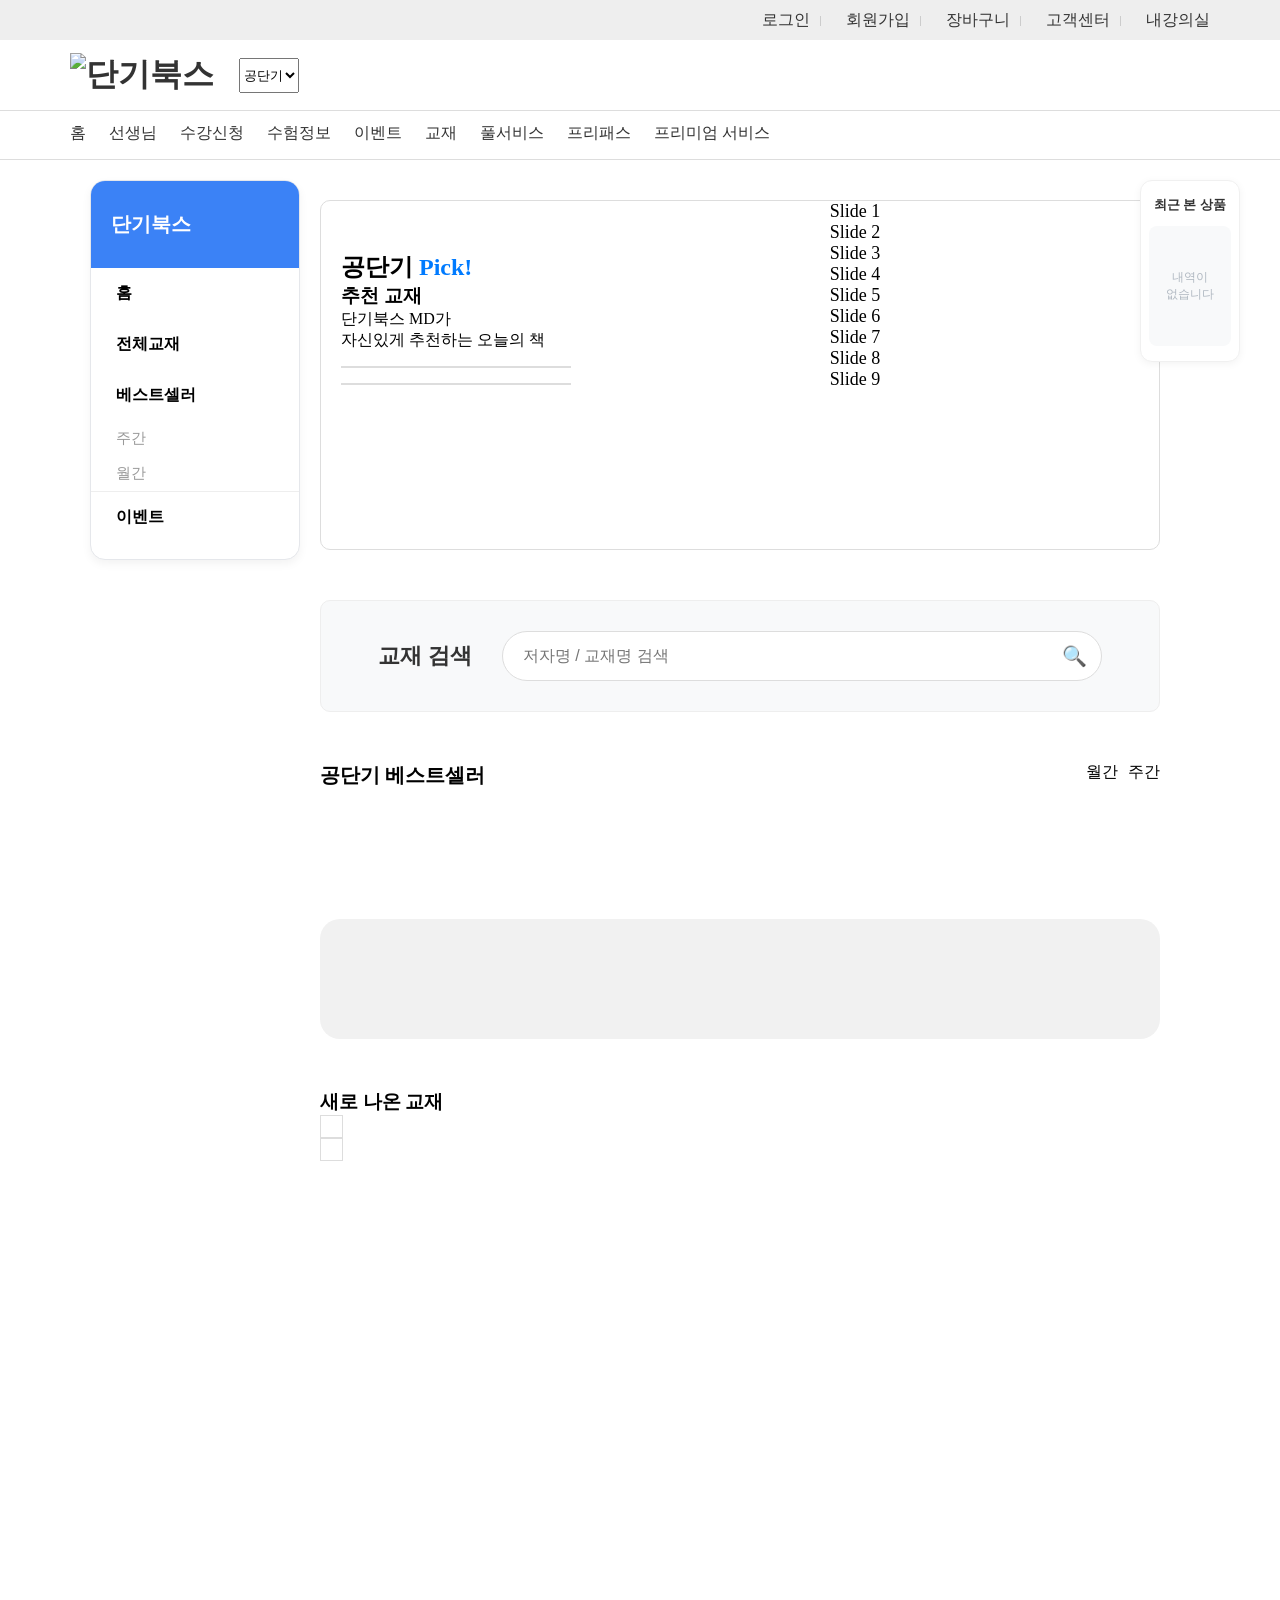
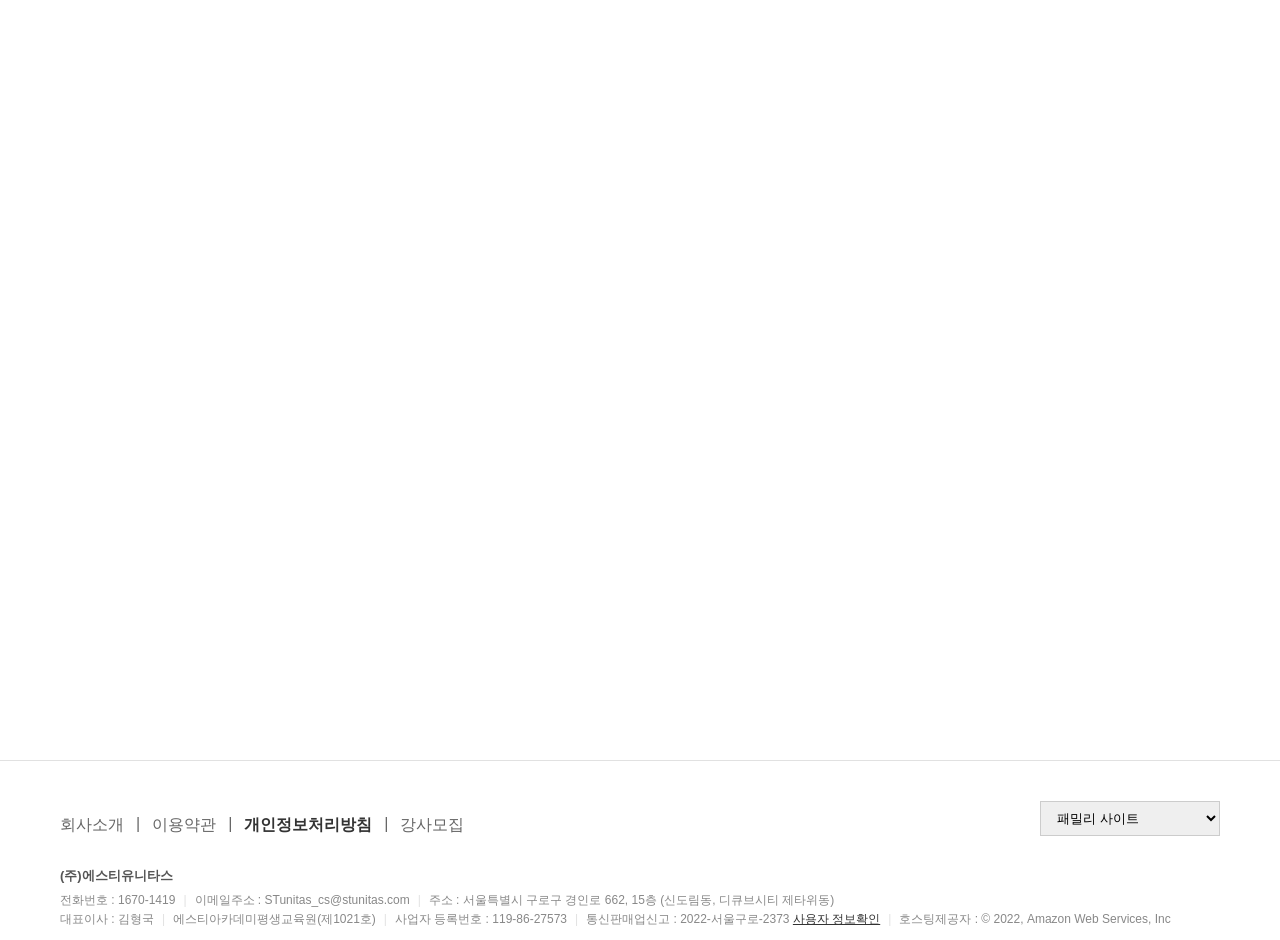
==== commit a1f993b2: "20260324new" ====
--- a/index.html
+++ b/index.html
@@ -65,29 +65,18 @@
         </nav>
     </header>
     <main>
-        <div id="main content">
-            <div id="slider">
-
-            </div>
-        </div>
         <aside>
             <div class="sidebar-header">
-                단기북스
-            </div>
-            <ul>
-                <li><a href="#">홈</a></li>
-                <li><a href="#">전체교재</a></li>
-                <li><a href="has-sub">베스트셀러</a>
-                    <ul class="sub menu">
-                        <li><a href="#">주간</a></li>
-                        <li><a href="#">월간</a></li>
-                    </ul>
-                </li>
-                <li><a href="#">이벤트</a></li>
-
-
-            </ul>
-
+                <ul>
+                    <li><span>단기북스</span></li>
+                    <li><a href="#">홈</a></li>
+                    <li><a href="#">전체교재</a></li>
+                    <li><a href="#">베스트셀러</a></li>
+                    <li><a href="#">주간</a></li>
+                    <li><a href="#">월간</a></li>
+                    <li><a href="#">이벤트</a></li>
+                </ul>
+            </div>
 
         </aside>
         <div id="main_content">
@@ -142,37 +131,35 @@
                     </div>
                 </div>
 
-            </div>
-
-
-            <article id="tab1">
-                <div class="box">
-                </div>
-                <div class="box">
-                </div>
-                <div class="box"></div>
-                <div class="box"></div>
-                <div class="box"></div>
-                <div class="box"></div>
-                <div class="box"></div>
-                <div class="box"></div>
-                <div class="box"></div>
-                <div class="box"></div>
-
-            </article>
-
-            <article id="tab2">
-                <div class="box"></div>
-                <div class="box"></div>
-                <div class="box"></div>
-                <div class="box"></div>
-                <div class="box"></div>
-                <div class="box"></div>
-                <div class="box"></div>
-                <div class="box"></div>
-                <div class="box"></div>
-                <div class="box"></div>
-            </article>
+                <article id="tab1">
+                    <div class="box">
+                    </div>
+                    <div class="box">
+                    </div>
+                    <div class="box"></div>
+                    <div class="box"></div>
+                    <div class="box"></div>
+                    <div class="box"></div>
+                    <div class="box"></div>
+                    <div class="box"></div>
+                    <div class="box"></div>
+                    <div class="box"></div>
+
+                </article>
+
+                <article id="tab2">
+                    <div class="box"></div>
+                    <div class="box"></div>
+                    <div class="box"></div>
+                    <div class="box"></div>
+                    <div class="box"></div>
+                    <div class="box"></div>
+                    <div class="box"></div>
+                    <div class="box"></div>
+                    <div class="box"></div>
+                    <div class="box"></div>
+                </article>
+            </div>
 
             <div id="banner_wrap">
                 <div id="banner_section">
@@ -186,6 +173,9 @@
                 <div class="new_header">
                     <h3>새로 나온 교재</h3>
                 </div>
+                <div class="swiper-button-next"></div>
+                <div class="swiper-button-prev"></div>
+                <div class="swiper-pagination"></div>
                 <div class="swiper newSwiper">
                     <div class="swiper-wrapper">
                         <div class="swiper-slide"></div>
@@ -199,9 +189,7 @@
                         <div class="swiper-slide"></div>
                         <div class="swiper-slide"></div>
                     </div>
-                    <div class="swiper-button-next"></div>
-                    <div class="swiper-button-prev"></div>
-                    <div class="swiper-pagination"></div>
+
                 </div>
             </div>
         </div>
@@ -247,6 +235,13 @@
                 </div>
             </div>
         </div>
+
+        <div class="recent-view-bar">
+            <h3>최근 본 상품</h3>
+            <div class="recent-content">
+                <p>내역이<br>없습니다</p>
+            </div>
+        </div>
     </footer>
 
 
--- a/css/main.css
+++ b/css/main.css
@@ -112,8 +112,8 @@
 }
 
 aside {
-    width: 300px;
-    height: 400px;
+    width: 210px;
+    height: 380px;
     border: 1px solid #e5e7eb;
     border-radius: 15px;
     overflow: hidden;
@@ -124,31 +124,79 @@
 
 }
 
-.sidebar-header {
+/* 
+.sidebar-header ul li:first-child {
+
+    background-color: #3b82f6;
+    min-height: 90px;
+    color: white;
+    padding: 30px 20px;
+    font-size: 20px;
+    font-weight: bold;
+} */
+
+.sidebar-header ul>li:first-child {
     background-color: #3b82f6;
     color: white;
     padding: 30px 20px;
     font-size: 20px;
     font-weight: bold;
-}
-
-aside ul {
+    border-radius: 10px 10px 0 0;
+}
+
+/* 1. 메인 메뉴 스타일 (홈, 전체교재, 베스트셀러) */
+.sidebar-header>ul>li>a {
+    display: block;
+    padding: 15px 25px;
+    font-size: 16px;
+    font-weight: 900;
+    color: #000;
+    text-decoration: none;
+}
+
+/* 3. 서브 메뉴 개별 항목 (주간, 월간) */
+.sidebar-header li:nth-of-type(5) a {
+    display: block;
+    padding: 8px 25px;
+    font-size: 15px;
+    font-weight: 500;
+    color: #999;
+    text-decoration: none;
+}
+
+.sidebar-header li:nth-of-type(6) a {
+    display: block;
+    padding: 8px 25px;
+    font-size: 15px;
+    font-weight: 500;
+    color: #999;
+    text-decoration: none;
+}
+
+
+/* 4. 이벤트 메뉴 위쪽 구분선 */
+aside ul li:last-child {
+    border-top: 1px solid #eee;
+    /* margin-top: 10px; */
+    /* padding-top: 10px; */
+}
+
+.sidebar-header ul {
     list-style: none;
     padding: 0;
     margin: 0;
 }
 
-aside ul li {
-    padding: 15px 20px;
-    font-weight: bold;
-}
-
-
-aside ul li ul li {
-    font-weight: normal;
-    color: #888;
-    padding: 5px 20px;
-}
+.sidebar-header ul li ul.sub-menu li a {
+    display: block;
+    padding: 8px 25px;
+    font-size: 15px;
+    font-weight: 400;
+    color: #a0a0a0;
+    text-decoration: none;
+}
+
+
 
 aside>ul>li:last-child {
     border-top: 1px solid #eee;
@@ -156,15 +204,60 @@
     padding-top: 15px;
 }
 
+
+#slider .swiper-slide img {
+    width: 200px;
+    height: 275px;
+}
+
+#slider .swiper-slide h3 {
+    display: flex;
+    font-size: 17px;
+}
+
+#slider .swiper-slide h6 {
+    font-size: 15px;
+
+
+}
+
+#slider .swiper-slide p {
+    font-size: 15px;
+}
+
+.swiper-button-next {
+    border: 1px solid #ddd;
+    border-radius: 0%;
+    left: 100px;
+    right: auto;
+    top: auto;
+    bottom: 100px;
+    color: #888;
+
+}
+
+.swiper-button-prev {
+    border: 1px solid #ddd;
+    border-radius: 0%;
+    left: 30px;
+    top: auto;
+    bottom: 100px;
+    color: #888;
+}
+
+
+
+
 #search {
     width: 100%;
-    padding: 40px 0;
+    padding: 30px 0;
     /* 위아래 여백 */
     background-color: #f8f9fa;
     /* 연한 회색 배경색 */
     border: 1px solid #eee;
     border-radius: 10px;
     margin-bottom: 50px;
+    margin-top: 50px;
     /* 아래 '베스트셀러'와의 간격 */
 }
 
@@ -211,19 +304,30 @@
     color: #888;
 }
 
-.best_header{
+.best_header {
     display: flex;
     justify-content: space-between;
 }
 
-.best_header h3{
+.best_header h3 {
     float: left;
     display: flex;
+    font-size: 20px;
     /* flex-direction: row; */
 }
 
-
-.tabs #time{
+#best h6 {
+    font-size: 13px;
+    font-style: inherit;
+}
+
+#best p {
+    font-size: 17px;
+    font-style: normal;
+}
+
+
+.tabs #time {
     display: flex;
     flex-direction: row-reverse;
     gap: 10px;
@@ -279,34 +383,43 @@
 #banner_wrap {
     width: 100%;
     /* ✅ 이전 답변처럼 max-width와 margin을 사용해 배너 크기를 균형 있게 줄입니다 */
-    max-width: 1200px; 
-    margin: 50px auto; /* 중앙 정렬 */
-    border-radius: 20px; /* 둥근 모서리 */
+    max-width: 1200px;
+    margin: 50px auto;
+    /* 중앙 정렬 */
+    border-radius: 20px;
+    /* 둥근 모서리 */
     overflow: hidden;
 
     /* ✅ 핵심! 배경 이미지 설정 */
-    background-image: url('https://un-static.conects.com/dangimall/common/logo/split_bnr.png'); /* 👈 아까 HTML에서 지운 이미지 경로 */
-    background-size: cover;      /* 이미지가 배너를 꽉 채우도록 비율 조절 */
-    background-position: center; /* 이미지 중앙을 기준으로 배치 */
+    background-image: url('https://un-static.conects.com/dangimall/common/logo/split_bnr.png');
+    /* 👈 아까 HTML에서 지운 이미지 경로 */
+    background-size: cover;
+    /* 이미지가 배너를 꽉 채우도록 비율 조절 */
+    background-position: center;
+    /* 이미지 중앙을 기준으로 배치 */
     background-repeat: no-repeat;
-    
+
     /* 배경색은 이미지 뒤에 깔리는 색상 (선택사항) */
-    background-color: #f1f1f1; 
+    background-color: #f1f1f1;
 }
 
 /* 2. 배너 내부 콘텐츠 (글자 정렬) */
 .banner_content {
     display: flex;
-    justify-content: flex-start; /* 글자를 왼쪽 끝에 배치 */
-    align-items: center;      /* 세로 중앙 정렬 */
-    padding: 60px 40px;       /* 텍스트 주변 여백 (배너 높이 조절) */
+    justify-content: flex-start;
+    /* 글자를 왼쪽 끝에 배치 */
+    align-items: center;
+    /* 세로 중앙 정렬 */
+    padding: 60px 40px;
+    /* 텍스트 주변 여백 (배너 높이 조절) */
 }
 
 /* 3. 내부 텍스트 스타일 */
 .banner_content p {
     font-size: 24px;
     font-weight: bold;
-    color: #333; /* 글자 색상 */
+    color: #333;
+    /* 글자 색상 */
     margin: 0;
 }
 
@@ -384,29 +497,11 @@
 
 }
 
-.swiper-button-next {
-    border: 1px solid #ddd;
-    border-radius: 50%;
-    left: 100px;
-    right: auto;
-    top: auto;
-    bottom: 100px;
-    color: #888;
-
-
-
-}
-
-
-
-.swiper-button-prev {
-    border: 1px solid #ddd;
-    border-radius: 50%;
-    left: 30px;
-    top: auto;
-    bottom: 100px;
-    color: #888;
-}
+
+
+
+
+
 
 #slider_text .swiper-nevigation-icon {
     width: 50%;
@@ -448,7 +543,7 @@
 #new {
     width: 100%;
     height: 520px;
-
+    position: relative;
 }
 
 #new .swiper-slide {
@@ -457,9 +552,65 @@
 }
 
 #new .swiper-slide img {
-    width: 100%;
+    width: 100px;
+    height: 210px;
+    justify-content: space-between;
+
+}
+
+
+#new .swiper-slide h3 {
+    font-size: 15px;
+}
+
+#new .swiper-slide h6 {
+    font-size: 13px;
+    font-style: normal;
+}
+
+#new .swiper-slide p {
+    font-size: 15px;
+    font-style: normal;
+}
+
+#new .swiper-button-next {
+    display: flex;
+}
+
+
+#new .swiper-button-prev {
+    top: 0;
+    left: auto;
+    right: 25px;
+    border-radius: 0;
+    width: 23px;
+    height: 23px;
+}
+
+#new .swiper-button-next {
+    top: 0;
+    left: auto;
+    right: 0;
+    border-radius: 0;
+    width: 23px;
+    height: 23px;
+
+}
+
+#new .swiper-button-prev svg,
+#new .swiper-button-next svg {
     height: auto;
-}
+    width: 20%;
+}
+
+#new .swiper-pagination {
+    top: 0;
+    text-align: initial;
+    left: auto;
+    right: 55px;
+    width: auto;
+}
+
 
 
 /* footer */
@@ -550,4 +701,48 @@
 
 .confirm-link {
     text-decoration: underline !important;
+}
+
+.recent-view-bar {
+    position: fixed;
+    top: 180px;
+    /* 위치가 너무 위면 숫자를 키우세요 */
+    right: 40px;
+    /* 오른쪽 여백을 좀 더 줌 */
+    width: 100px;
+    /* 너비를 120 -> 100으로 줄임 */
+    background-color: #fff;
+    border: 1px solid #f0f0f0;
+    /* 테두리 선을 더 연하게 */
+    border-radius: 12px;
+    box-shadow: 0 2px 8px rgba(0, 0, 0, 0.05);
+    padding: 15px 8px;
+    /* 안쪽 여백을 줄여 전체 크기 축소 */
+    text-align: center;
+    z-index: 999;
+}
+
+.recent-view-bar h3 {
+    font-size: 13px;
+    /* 글자 크기 축소 */
+    font-weight: 700;
+    color: #333;
+    margin-bottom: 12px;
+}
+
+.recent-content {
+    background-color: #f8f9fa;
+    border-radius: 8px;
+    height: 120px;
+    /* 박스 높이를 150 -> 120으로 줄임 */
+    display: flex;
+    align-items: center;
+    justify-content: center;
+}
+
+.recent-content p {
+    font-size: 12px;
+    /* 안내 문구 글자 크기 축소 */
+    color: #b0b8c1;
+    line-height: 1.4;
 }
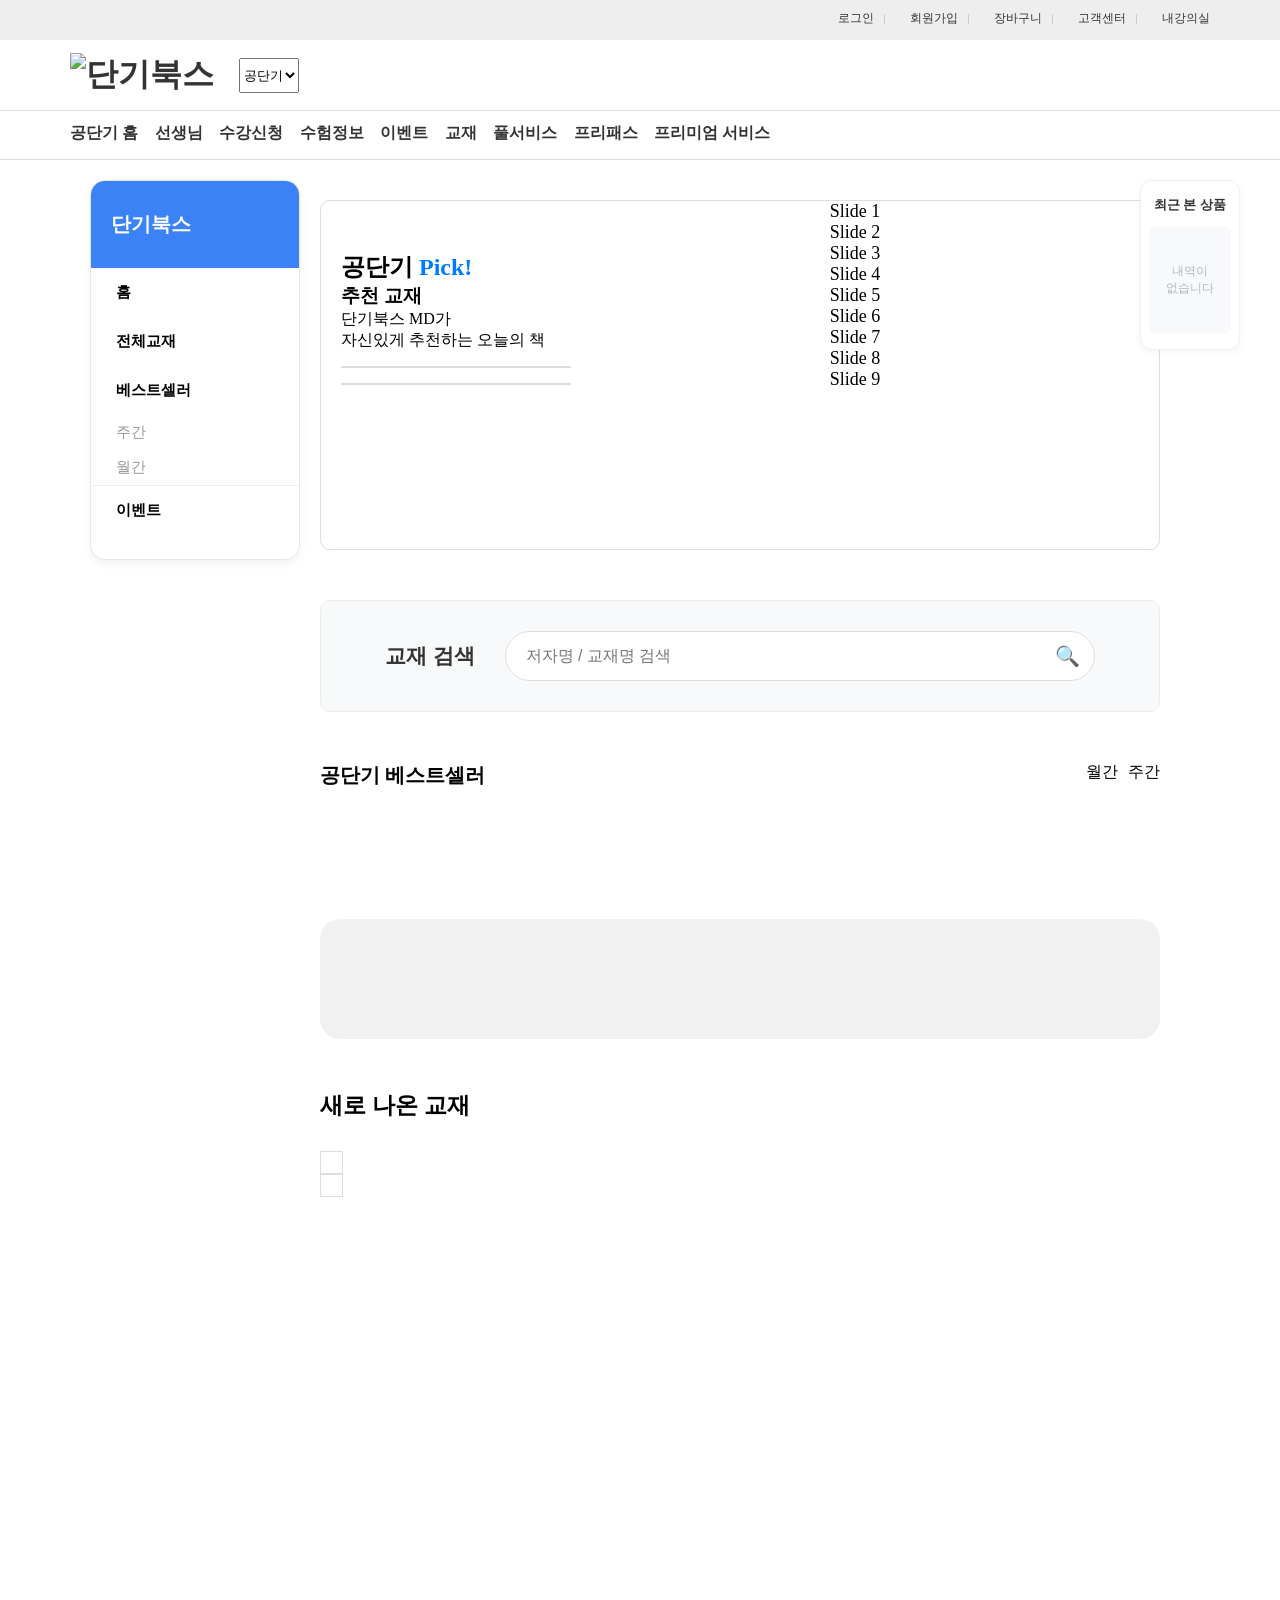
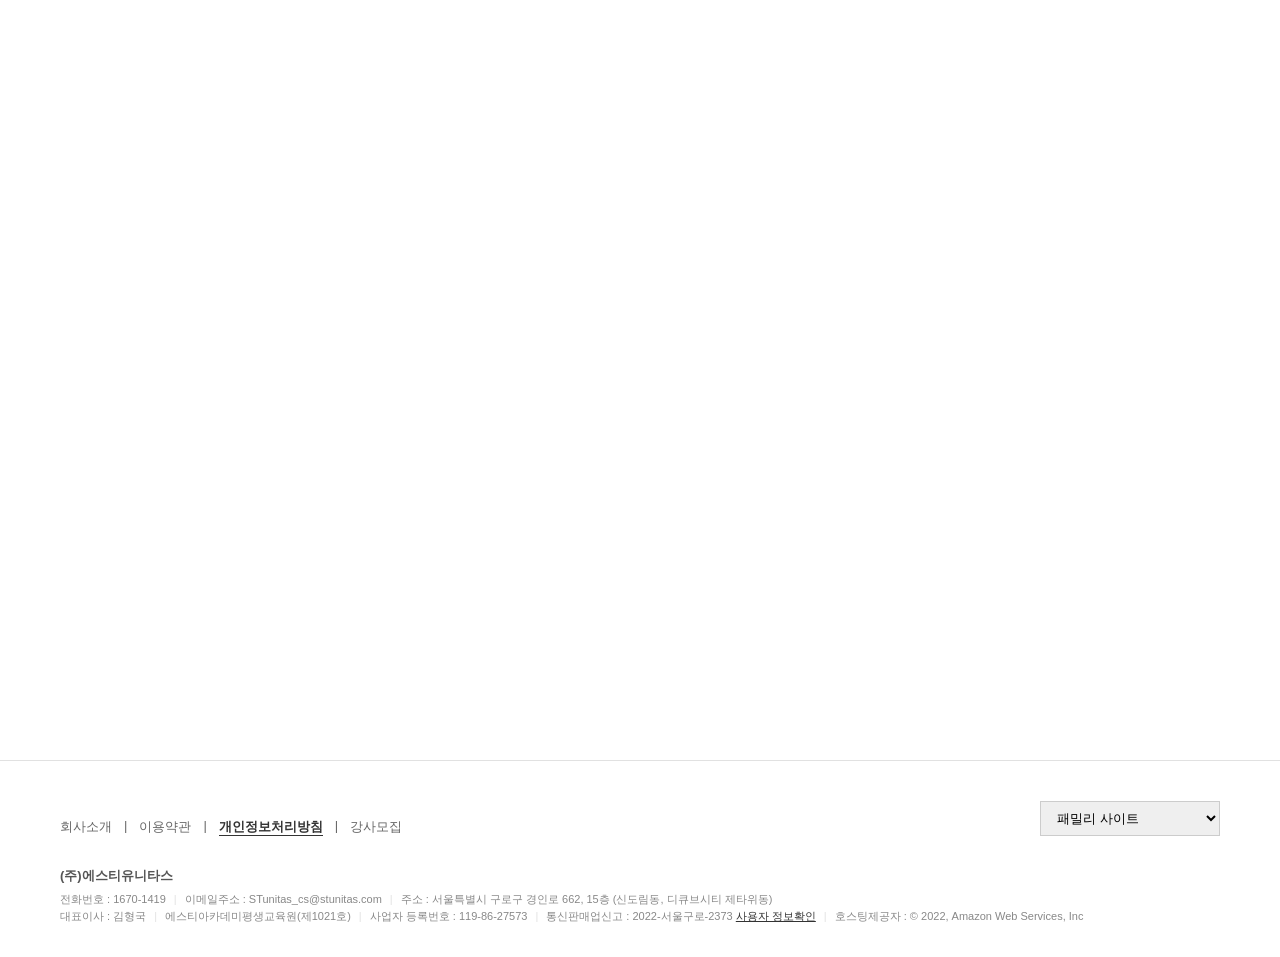
==== commit 3c4c2d1c: "20260325" ====
--- a/index.html
+++ b/index.html
@@ -51,7 +51,7 @@
         <nav>
             <div class="container">
                 <ul>
-                    <li><a href="">홈</a></li>
+                    <li><a href="">공단기 홈</a></li>
                     <li><a href="">선생님</a></li>
                     <li><a href="">수강신청</a></li>
                     <li><a href="">수험정보</a></li>
@@ -132,10 +132,8 @@
                 </div>
 
                 <article id="tab1">
-                    <div class="box">
-                    </div>
-                    <div class="box">
-                    </div>
+                    <div class="box"></div>
+                    <div class="box"></div>
                     <div class="box"></div>
                     <div class="box"></div>
                     <div class="box"></div>
--- a/css/main.css
+++ b/css/main.css
@@ -32,6 +32,7 @@
 #login {
     /* width: 290px; */
     height: 20px;
+    font-size: 12px;
     /* background-color: tomato; */
 }
 
@@ -99,7 +100,8 @@
     height: 25px;
     display: flex;
     justify-content: space-between;
-    /* background-color: cyan; */
+    font-weight: bold;
+
 }
 
 /* main */
@@ -148,7 +150,7 @@
 .sidebar-header>ul>li>a {
     display: block;
     padding: 15px 25px;
-    font-size: 16px;
+    font-size: 15px;
     font-weight: 900;
     color: #000;
     text-decoration: none;
@@ -270,14 +272,14 @@
 }
 
 .search_title {
-    font-size: 22px;
+    font-size: 21px;
     font-weight: bold;
     color: #333;
 }
 
 .search_box {
     position: relative;
-    width: 600px;
+    width: 590px;
     /* 검색창 너비 */
 }
 
@@ -313,8 +315,48 @@
     float: left;
     display: flex;
     font-size: 20px;
+    font-style: inherit;
+    overflow: hidden;
+    /* 있어야 가려짐 */
     /* flex-direction: row; */
 }
+
+#best .box h3 {
+    overflow: hidden;
+    /* 있어야 가려짐 */
+    width: 100%;
+    /* 보이고싶은 만큼의 크기 */
+    text-overflow: ellipsis;
+    /* 글자가 넘치는 경우 ... 처리 */
+    display: -webkit-box;
+    /* 요소를 플렉스 박스 형태로 만듦 */
+    -webkit-line-clamp: 2;
+    /* 보여줄 줄 수 (2줄) */
+    -webkit-box-orient: vertical;
+    /* 플렉스 박스의 방향 설정 */
+    white-space: normal;
+    /* 기존의 nowrap을 해제하여 줄바꿈 허용 */
+    /* 가끔 높이 값이 고정되어 있으면 줄임표가 안 보일 수 있으니 확인 필요 */
+    line-height: 1.4;
+    /* 줄 간격 (적당한 가독성) */
+    max-height: 2.8em;
+    /* line-height * 줄 수 (1.4 * 2) */
+}
+
+#best .box h6 {
+    font-size: 13px;
+    font-style: normal;
+    overflow: hidden;
+    /* 있어야 가려짐 */
+    width: 100%;
+    /* 보이고싶은 만큼의 크기 */
+    text-overflow: ellipsis;
+    /* 글자가 넘치는 경우 ... 처리 */
+    white-space: nowrap;
+    /* 글자가 아무리 넘쳐도 1줄 안에 되게 ※displayflex:nowrap 같이*/
+
+}
+
 
 #best h6 {
     font-size: 13px;
@@ -322,8 +364,8 @@
 }
 
 #best p {
-    font-size: 17px;
-    font-style: normal;
+    font-size: 15px;
+    font-weight: bold;
 }
 
 
@@ -360,9 +402,60 @@
     position: relative;
 }
 
+#tab1 .rank_num {
+    display: inline-flex;
+    /* 숫자 위치를 중앙에 맞추기 위해 사용 */
+    align-items: center;
+    /* 세로 중앙 정렬 */
+    justify-content: center;
+    /* 가로 중앙 정렬 */
+    width: 22px;
+    /* 배경 너비 */
+    height: 23px;
+    /* 배경 높이 */
+    background-color: #8da1b5;
+    /* 이미지와 비슷한 회색빛 블루 배경색 */
+    color: #ffffff;
+    /* 숫자 색상 (흰색) */
+    font-size: 14px;
+    /* 숫자 크기 */
+    font-weight: bold;
+    /* 숫자 굵게 */
+    border-radius: 6px;
+    /* 모서리를 둥글게 (값이 클수록 더 원형에 가까워짐) */
+    margin-right: 8px;
+    /* 숫자와 텍스트 사이 간격 */
+
+}
+
 #tab2 {
     display: none;
     /* font-size: 100px; */
+}
+
+#tab2 .rank_num {
+    display: inline-flex;
+    /* 숫자 위치를 중앙에 맞추기 위해 사용 */
+    align-items: center;
+    /* 세로 중앙 정렬 */
+    justify-content: center;
+    /* 가로 중앙 정렬 */
+    width: 22px;
+    /* 배경 너비 */
+    height: 23px;
+    /* 배경 높이 */
+    background-color: #8da1b5;
+    /* 이미지와 비슷한 회색빛 블루 배경색 */
+    color: #ffffff;
+    /* 숫자 색상 (흰색) */
+    font-size: 14px;
+    /* 숫자 크기 */
+    font-weight: bold;
+    /* 숫자 굵게 */
+    border-radius: 6px;
+    /* 모서리를 둥글게 (값이 클수록 더 원형에 가까워짐) */
+    margin-right: 8px;
+    /* 숫자와 텍스트 사이 간격 */
 }
 
 .box {
@@ -546,6 +639,11 @@
     position: relative;
 }
 
+#new .new_header {
+    margin-bottom: 30px;
+    font-size: 20px;
+}
+
 #new .swiper-slide {
     flex-direction: column;
     justify-content: flex-start;
@@ -560,12 +658,43 @@
 
 
 #new .swiper-slide h3 {
-    font-size: 15px;
+    font-size: 16px;
+    margin-bottom: 9px;
+    font-style: normal;
+    overflow: hidden;
+    /* 있어야 가려짐 */
+    width: 100%;
+    /* 보이고싶은 만큼의 크기 */
+    text-overflow: ellipsis;
+    /* 글자가 넘치는 경우 ... 처리 */
+    display: -webkit-box;
+    /* 요소를 플렉스 박스 형태로 만듦 */
+    -webkit-line-clamp: 2;
+    /* 보여줄 줄 수 (2줄) */
+    -webkit-box-orient: vertical;
+    /* 플렉스 박스의 방향 설정 */
+    white-space: normal;
+    /* 기존의 nowrap을 해제하여 줄바꿈 허용 */
+    /* 가끔 높이 값이 고정되어 있으면 줄임표가 안 보일 수 있으니 확인 필요 */
+    line-height: 1.4;
+    /* 줄 간격 (적당한 가독성) */
+    max-height: 2.8em;
+    /* line-height * 줄 수 (1.4 * 2) */
 }
 
 #new .swiper-slide h6 {
     font-size: 13px;
     font-style: normal;
+    overflow: hidden;
+    /* 있어야 가려짐 */
+    width: 100%;
+    /* 보이고싶은 만큼의 크기 */
+    text-overflow: ellipsis;
+    /* 글자가 넘치는 경우 ... 처리 */
+    white-space: nowrap;
+    /* 글자가 아무리 넘쳐도 1줄 안에 되게 ※displayflex:nowrap 같이*/
+
+
 }
 
 #new .swiper-slide p {
@@ -617,7 +746,10 @@
 footer {
     width: 100%;
     height: 180px;
-    border-top: 1px solid #ddd
+    border-top: 1px solid #ddd;
+    margin-bottom: 17px;
+    font-size: 13px;
+
 }
 
 .site-footer {
@@ -658,6 +790,12 @@
 .footer-links .bold {
     font-weight: bold;
     color: #333;
+    text-decoration: none;
+    /* 기본 밑줄 제거 */
+    border-bottom: 1px solid #333;
+    /* 테두리로 밑줄 효과 */
+    padding-bottom: 1px;
+    /* 글자와 선 사이 간격 조절 */
 }
 
 .family-site select {
@@ -668,7 +806,7 @@
 
 .footer-bottom {
     line-height: 1.6;
-    font-size: 12px;
+    font-size: 11px;
     text-align: left;
     color: #888;
 }
@@ -733,7 +871,7 @@
 .recent-content {
     background-color: #f8f9fa;
     border-radius: 8px;
-    height: 120px;
+    height: 108px;
     /* 박스 높이를 150 -> 120으로 줄임 */
     display: flex;
     align-items: center;
